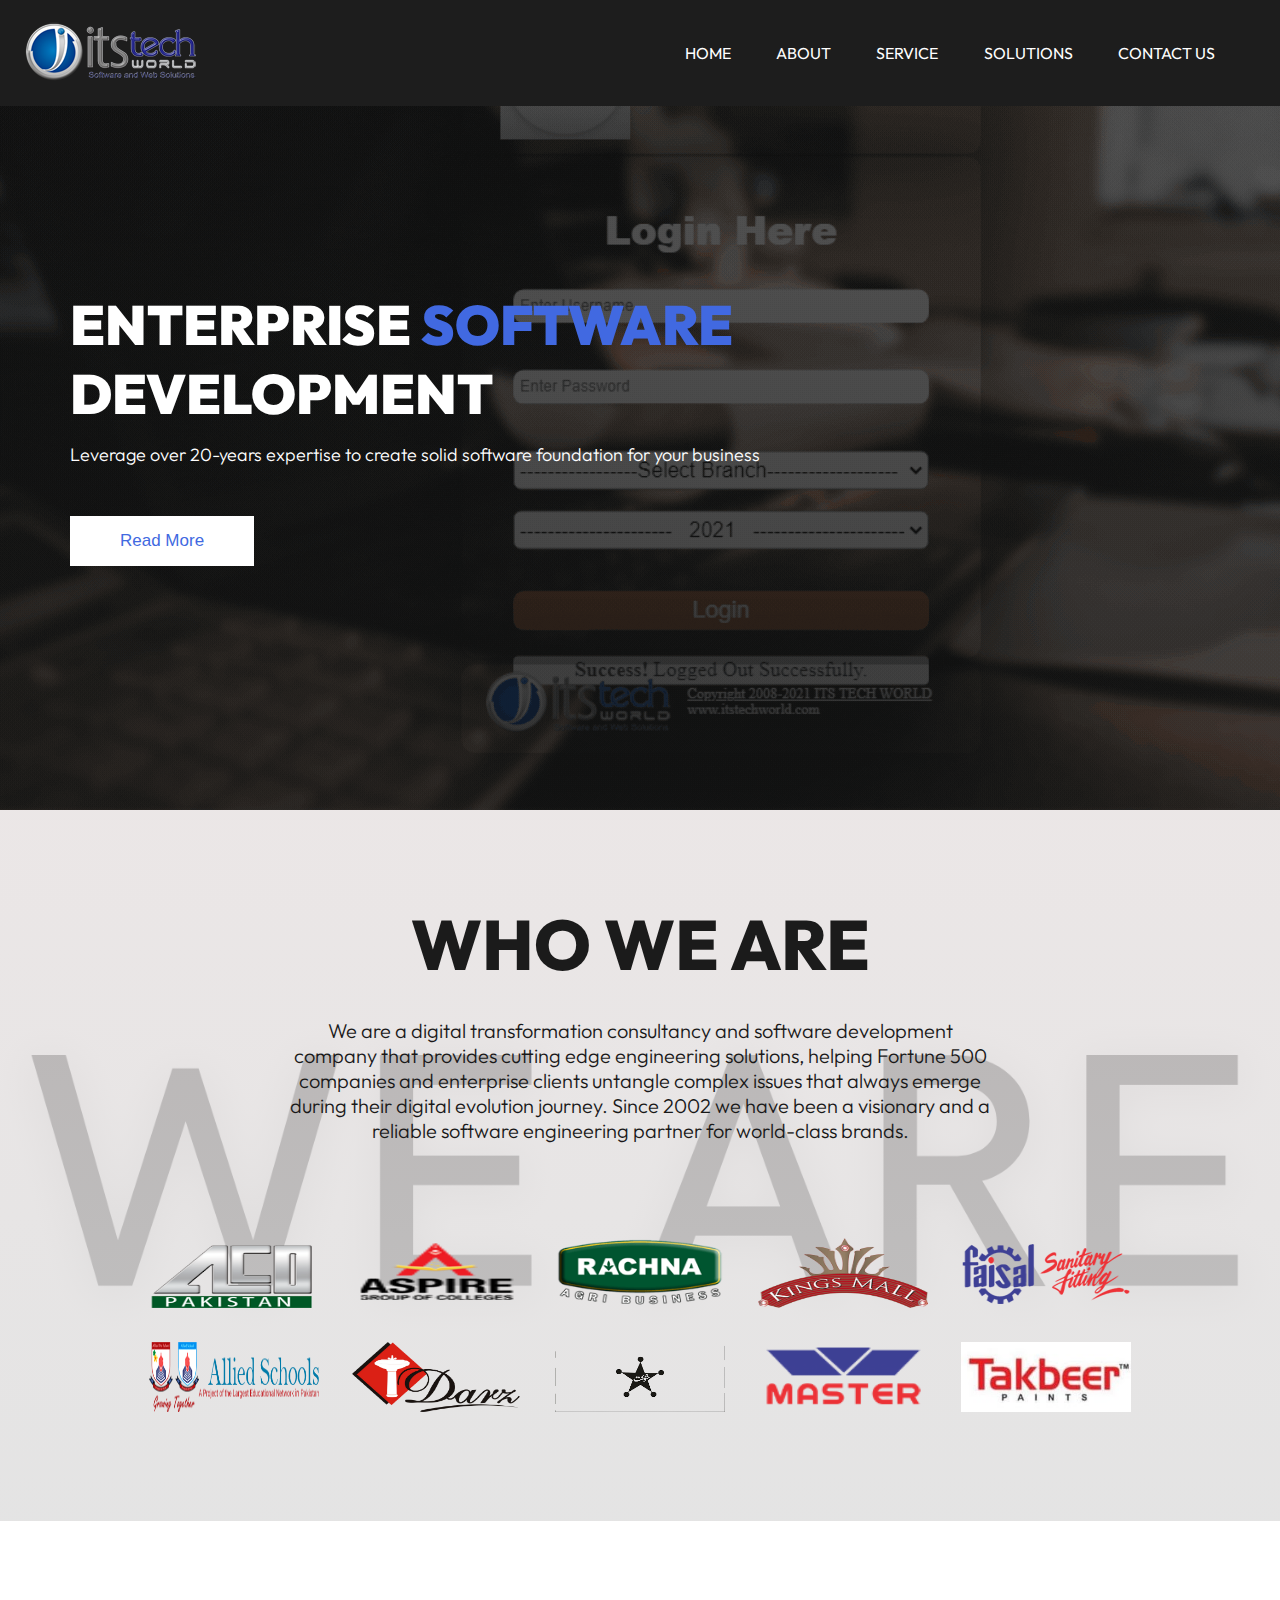
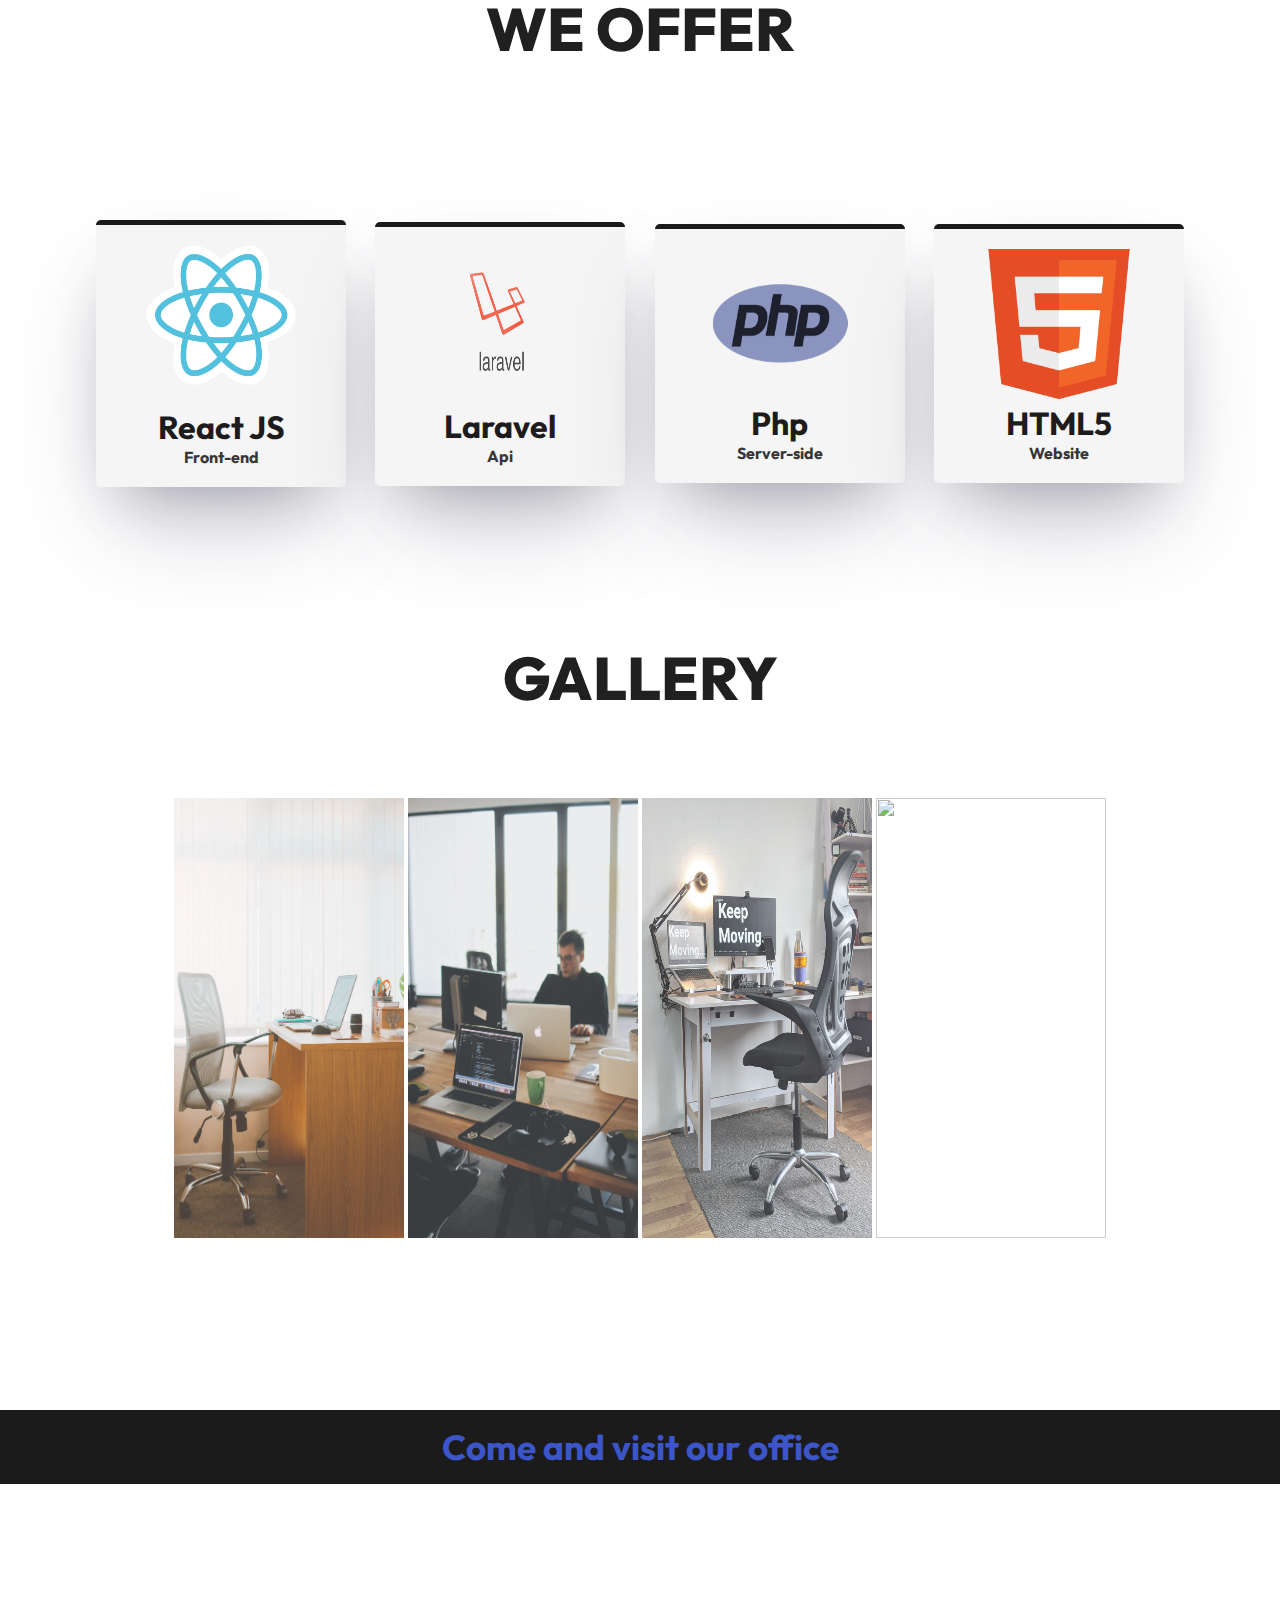
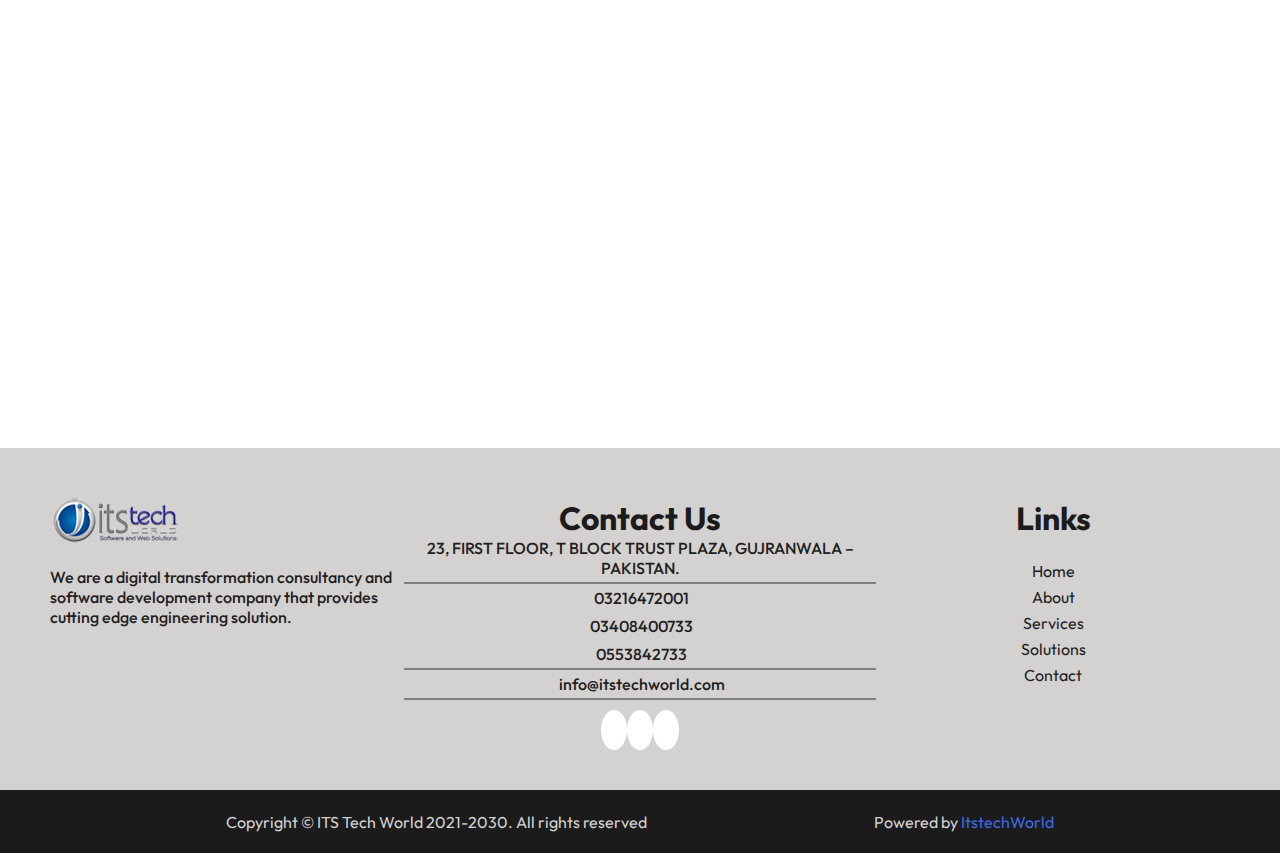
==== index.html @ 3861e6a6 "first commit" ====
<!DOCTYPE html>
<html lang="en">
  <head>
    <meta charset="UTF-8" />
    <meta http-equiv="X-UA-Compatible" content="IE=edge" />
    <meta name="viewport" content="width=device-width, initial-scale=1.0" />
    <link rel="stylesheet" href="./styles.css" />
    <link rel="icon" type="image/x-icon" href="./img/itslogo-min (1).png">
    <link
    rel="stylesheet"
    href="https://cdnjs.cloudflare.com/ajax/libs/animate.css/4.1.1/animate.min.css"
  />
    <link
      href="https://fonts.googleapis.com/css2?family=Outfit:wght@100;200;300;400;500;600;700;800;900&display=swap"
      rel="stylesheet"
    />
    <link
      rel="stylesheet"
      href="https://pro.fontawesome.com/releases/v5.10.0/css/all.css"
      integrity="sha384-AYmEC3Yw5cVb3ZcuHtOA93w35dYTsvhLPVnYs9eStHfGJvOvKxVfELGroGkvsg+p"
      crossorigin="anonymous"
    />
    <title>Itstechworld - Software and Web Solutions</title>
  </head>
  <body>
    <!-- <div id="preloader"></div> -->
    <audio autoplay>
      <source src="./img/voicebooking-speech.wav" type="audio/wav" />
    </audio>
    <header class="herosection" id="home">
      <nav class="navbar">
        <a href="./index.html"
          ><img src="./img/1itslogo6small-final.png" alt="itstechworld"
        /></a>
        <div id="myNav" class="overlay">
          <a href="javascript:void(0)" class="closebtn" onclick="closeNav()"
            >&times;</a
          >
          <div class="overlay-content">
            <a href="./index.html">Home</a>
            <a href="./Services/service.htm">Services</a>
            <a href="./Solutions/solutions.htm">Solutions</a>
            <a href="./Aboutus/index.htm">About</a>
            <a href="./Contactus/contactindex.html">Contact</a>
          </div>
        </div>
        <ul class="navlinks">
          <li><a href="./index.html">Home</a></li>
          <li><a href="./Aboutus/index.htm">About</a></li>
          <li><a href="./Services/service.htm">Service</a></li>
          <li><a href="./Solutions/solutions.htm">Solutions</a></li>
          <li><a href="./Contactus/contactindex.html">Contact us</a></li>
          <h1 class="hammenu" onclick="openNav()">
            <i class="far fa-bars"></i>
          </h1>
        </ul>
      </nav>
      <div class="mainheading">
        <h1 class="tophead">
          Enterprise <span> software </span> <br />
          development
        </h1>
        <p class="subhead">
          Leverage over 20-years expertise to create solid software foundation
          for your business
        </p>
        <button class="buttonhead"><a class="buttonheadlink" href="./Aboutus/index.htm">Read More</a></button>
        <div class="border"></div>
      </div>
    </header>
    <section class="whatwedo" id="about">
      <h1 class="wedohead">Who We Are</h1>
      <div class="whopara">
        <p class="para">
          We are a digital transformation consultancy and software development
          company that provides cutting edge engineering solutions, helping
          Fortune 500 companies and enterprise clients untangle complex issues
          that always emerge during their digital evolution journey. Since 2002
          we have been a visionary and a reliable software engineering partner
          for world-class brands.
        </p>
      </div>
      <div class="companylogos">
        <img src="./img/logo4web-2.png" class="logo" />
        <img src="./img/Acwc logo.jpg" class="logo" />
        <img src="./img/1rachna-mono-1-min.png" class="logo" />
        <img src="./img/1Logo-Kings-Mall_t-min.png" class="logo" />
        <img src="./img/official-logoo-min.png" class="logo" />
        <img src="./img/logo_allied-1-min.png" class="logo" />
        <img src="./img/111DarzLogo-min.png" class="logo" />
        <img src="./img/shaukat-removebg-preview-min.png" class="logo" />
        <img src="./img/logo-master-min.png" class="logo"  />
        <img src="./img/download1.jpg" class="logo"  />
      </div>
    </section>
    <section class="whatweoffer">
      <h1 class="offerhead">we offer</h1>
      <div class="technologies">
        <div class="react">
          <img src="./img/react-logo-min.png" alt="reactlogo" class="react-logo" />
          <h1 style="color: rgb(29, 27, 27); padding-top: 18px">React JS</h1>
          <h4 style="color: rgb(54, 54, 54)">Front-end</h4>
        </div>
        <div class="react">
          <img
            src="./img/laravel-logo-min.png"
            alt="reactlogo"
            class="python-logo"
          />
          <h1 style="color: rgb(29, 27, 27)">Laravel</h1>
          <h4 style="color: rgb(54, 54, 54)">Api</h4>
        </div>
        <div class="react">
          <img
            src="./img/php-logo-20745-min.png"
            alt="reactlogo"
            class="php-logo"
          />
          <h1 style="color: rgb(29, 27, 27)">Php</h1>
          <h4 style="color: rgb(54, 54, 54)">Server-side</h4>
        </div>
        <div class="react">
          <img
            src="./img/html5-logo-31813-min.png"
            alt="reactlogo"
            class="mysql-logo"
          />
          <h1 style="color: rgb(29, 27, 27)">HTML5</h1>
          <h4 style="color: rgb(54, 54, 54)">Website</h4>
        </div>
      </div>
      <h1 class="offerhead">Gallery</h1>
      <div class="officeimg">
        <img src="./img/pexels-lisa-1957477.jpg" class="officegallery" />
        <img src="./img/pexels-djordje-petrovic-2102416.jpg" class="officegallery" />
        <img src="./img/pexels-oladimeji-ajegbile-4930018.jpg" class="officegallery" />
        <img src="./img/pexels-theo-3414792.jpg" class="officegallery" />
      </div>
    </section>
    <h1
      class="maphead"
    >
      Come and visit our office
    </h1>
    <iframe
      src="https://www.google.com/maps/embed?pb=!1m18!1m12!1m3!1d3377.1326678952987!2d74.18239131536367!3d32.17369702180828!2m3!1f0!2f0!3f0!3m2!1i1024!2i768!4f13.1!3m3!1m2!1s0x391f298fb0850659%3A0xa8f58b71cd205618!2sITS%20Tech%20World!5e0!3m2!1sen!2s!4v1638277070613!5m2!1sen!2s"
      width="100%"
      height="450"
      style="border: 0; margin-bottom: 70px"
      allowfullscreen=""
      loading="lazy"
    ></iframe>
    <div class="footer">
      <div class="leftside">
        <img src="./img/itslogo-min.png" />
        <p class="aboutpara">
          We are a digital transformation consultancy and software development
          company that provides cutting edge engineering solution.
          
        </p>
      </div>
      <div class="center">
        <h1 class="centerhead">Contact Us</h1>
        <p class="centerpara">
          <i class="fal fa-map-marker-alt fa-2x" style="color: royalblue"></i
          >23, FIRST FLOOR, T BLOCK TRUST PLAZA, GUJRANWALA – PAKISTAN.
        </p>
        <a href="tel:+923216472001" class="phone1"
          ><i
            class="far fa-phone-alt"
            style="
              color: royalblue;
              padding-top: 4px;
              padding-bottom: 4px;
              padding-right: 3px;
            "
          ></i
          >03216472001</a
        >
        <a href="tel:+923408400733" class="phone1"
        ><i
          class="far fa-phone-alt"
          style="
            color: royalblue;
            padding-top: 4px;
            padding-bottom: 4px;
            padding-right: 3px;
          "
        ></i
        >03408400733</a
      >
      <a href="tel:+92553842733" class="phone"
      ><i
        class="far fa-phone-alt"
        style="
          color: royalblue;
          padding-top: 4px;
          padding-bottom: 4px;
          padding-right: 3px;
        "
      ></i
      >0553842733</a
    >
        <a href="mailto:info@itstechworld.com" class="email"
          ><i
            class="fal fa-envelope-open-text"
            style="
              color: royalblue;
              padding-top: 4px;
              padding-bottom: 4px;
              padding-right: 3px;
            "
          ></i
          >info@itstechworld.com</a
        >
        <div class="sociallinks">
          <a class="acclinks" target="_blank" href="https://pk.linkedin.com/"
            ><i class="fab fa-linkedin-in" style="color: rgb(22, 22, 22)"></i
          ></a>
          <a
            class="acclinks"
            target="_blank"
            href="https://www.facebook.com/itstechworldpk/"
            ><i class="fab fa-facebook-f" style="color: rgb(22, 22, 22)"></i
          ></a>
          <a class="acclinks" target="_blank" href="https://instagram.com/"
            ><i class="fab fa-instagram" style="color: rgb(22, 22, 22)"></i
          ></a>
        </div>
      </div>
      <div class="right">
        <h1 class="righthead">Links</h1>
        <ul class="linkslist">
          <li class="pagelinks"><a class="pagelinks" href="./index.html">Home</a></li>
          <li class="pagelinks"><a class="pagelinks" href="./Aboutus/index.htm">About</a></li>
          <li class="pagelinks"><a class="pagelinks" href="./Services/service.htm">Services</a></li>
          <li class="pagelinks"><a class="pagelinks" href="./Solutions/solutions.htm">Solutions</a></li>
          <li class="pagelinks"><a class="pagelinks" href="./Contactus/contactindex.html">Contact</a></li>
        </ul>
      </div>
    </div>
    <div class="copyrightsection">
      <p>Copyright &#169; ITS Tech World 2021-2030. All rights reserved</p>
      <p>
        Powered by
        <a href="https://itstechworld.com/" target="_blank" class="itslink"
          >ItstechWorld</a
        >
      </p>
    </div>
    <script type="text/javascript">
      window.addEventListener("scroll", function () {
        var navbar = document.querySelector("nav");
        navbar.classList.toggle("sticky", window.scrollY > 0);
      });
      function openNav() {
        document.getElementById("myNav").style.width = "100%";
      }

      function closeNav() {
        document.getElementById("myNav").style.width = "0%";
      }
      // var loader = document.getElementById("preloader");
      // window.addEventListener("load", function () {
      //   loader.style.display = "none";
      // });
    </script>
  </body>
</html>
---- styles.css ----
*{
    margin: 0;
    padding: 0;
    box-sizing: border-box;
}
html{
    scroll-behavior: smooth;
}
body{
    height: 100%;
    font-family: 'Outfit', sans-serif;
}
.herosection{
    background: linear-gradient(rgba(14, 14, 14, 0.7),rgba(17, 17, 17, 0.8)),  url(./img/backwebsite.gif);
    height: 90vh;
    background-repeat: no-repeat;
}
.navbar{
    width: 100%;
    padding: 20px;
    background: transparent;
    display: flex;
    justify-content: space-between;
    align-items: center;
    position: fixed;
    z-index: 1000;
    transition: 0.6s;
}
.navbar:hover{
    /* background-color: white; */
    background-color: rgb(29, 29, 29);
}
nav.sticky{
    /* background-color: rgb(29, 29, 29); */
    background-color: rgba(19, 19, 19, 0.9);
    box-shadow: 10px 10px 20px rgba(66, 66, 66, 0.7);
    z-index: 1000;
    padding: 11px;
}
.hammenu{
    border-radius: 50%;
    padding: 13px 18px;
    background-color: royalblue;
    display: none;
}
.navlinks{
    list-style-type: none;
    display: flex;
    align-items: center;
    width: 50%;
    justify-content: space-evenly;
}
.navlinks a{
    color: white;
    font-size: 16px;
    text-decoration: none;
    text-transform: uppercase;
    padding-bottom: 20px;
}
.navlinks a:hover{
    border-bottom: 3px solid white;
    opacity: 0.7;
}
.tophead{
    font-size: 55px;
    text-transform: uppercase;
    font-weight: 900;
}
.subhead{
    font-size: 18px;
    font-weight: 300;
    padding-top: 15px;
}
.mainheading{
    text-align: left;
    padding-top: 290px;
    padding-left: 70px;
    color: white;
}
.mainheading span{
    color: royalblue;
}
.buttonhead{
    padding: 15px 50px;
    margin-top: 50px;
    font-size: 17px;
    background-color: white;
    border: none; 
    text-decoration: none;
    color: royalblue;
    transition: 0.3s;
    outline: none;
}
.buttonheadlink{
    text-decoration: none;
    color: royalblue;
}
.buttonheadlink:hover{
    color: white;
}
.buttonhead:hover{
    background-color: royalblue;
    color: white;
    border-left: 4px solid white;
    transition: 0.3s;
}
/* .border{
    width: 0px;
    text-align: center;
    justify-content: center;
    align-items: center;
    margin-top: 150px;
    animation: imgborder 20s infinite linear;
}
@keyframes imgborder {
    0%{
        width: 100px;
        border: 4px solid rgb(60, 86, 201);
    }
    20%{
        width: 200px;
        border: 4px solid rgb(0, 0, 0);
    }
    40%{
        width: 300px;
        border: 4px solid rgb(60, 86, 201);
    }
    60%{
        width: 400px;
        border: 4px solid rgb(0, 0, 0);
    }
    80%{
        width: 500px;
        border: 4px solid rgb(60, 86, 201);
    }
    100%{
        width: 600px;
        border: 4px solid rgb(0, 0, 0);
    }
} */
.whatwedo{
    /* background:rgb(228, 227, 227); */
    background:linear-gradient(rgba(238, 232, 232, 0.7),rgba(228,228,228,0.8)), url(./img/WE\ ARE.png);
    background-color: #E2E2E1;
    background-size: cover;
    padding: 90px 70px;
    height: 100%;
}
.wedohead{
    text-align: center;
    font-size: 70px;
    font-weight: 800;
    /* color: rgb(32, 32, 32); */
    color: #1b1b1b;
    text-transform: uppercase;
}
.whopara{
    text-align: center;
    justify-content: center;
    display: flex;
    /* color: rgb(54, 54, 54); */
    color: #191919;
    font-weight: 300;
}
.para{
    padding-top: 30px;
    width: 700px;
    font-size: 20px;
    text-align: center;
    font-weight: 300;
}
.companylogos{
    text-align: center;
    margin-top: 80px;
}
.logo{
    height: 100px;
    width: 200px;
    padding: 15px;
}
.whatweoffer{
    height: 100%;
    background:linear-gradient(rgba(255, 255, 255, 0.603),rgba(231, 230, 230, 0.89)), url(./img/wert-min.jpg);
    background-size: cover;
    background-attachment: fixed;
    padding: 70px 70px;
}
.offerhead{
    text-align: center;
    font-size: 60px;
    font-weight: 800;
    color: rgb(32, 32, 32);
    text-transform: uppercase;
}
.offersubhead{
    text-align: center;
    padding-top: 50px;
    padding-bottom: 10px;
    padding-left: 40px;
    padding-right: 40px;
    border-bottom: 2px solid royalblue;
}
.technologies{
    display: flex;
    width: 100%;
    margin-top: 150px;
    margin-bottom: 150px;
    justify-content: space-evenly;
    align-items: center;
    text-align: center;
}
.react{
    width: 250px;
    text-align: center;
    padding: 20px;
    background-color: whitesmoke;
    /* box-shadow: 8px 8px 16px rgba(83, 83, 83, 0.7); */
    box-shadow: rgba(255, 255, 255, 0.1) 0px 1px 1px 0px inset, rgba(50, 50, 93, 0.25) 0px 50px 100px -20px, rgba(0, 0, 0, 0.3) 0px 30px 60px -30px;
    margin: 3px;
    border-top: 5px solid rgb(27, 27, 27);
    border-radius: 5px;
    transition: 0.7s;
}
.react:hover{
    background-color: rgb(207, 204, 204);
    transition: 0.5s;
    box-shadow: none;
}
.react-logo{
    height: 140px;
    width: 150px;
}
.python-logo{
    width: 125px;
    height: 155px;
}
.php-logo{
    height: 150px;
    width: 180px;
}
.mysql-logo{
    height: 150px;
    width: 160px;
}
.overlay {
    height: 100%;
    width: 0;
    position: fixed;
    z-index: 1;
    top: 0;
    left: 0;
    background-color: rgb(0,0,0);
    background-color: white;
    overflow-x: hidden;
    transition: 0.5s;
  }
  
  .overlay-content {
    position: relative;
    top: 25%;
    width: 100%;
    text-align: center;
    margin-top: 30px;
  }
  
  .overlay a {
    padding: 8px;
    text-decoration: none;
    font-size: 36px;
    color: #818181;
    display: block;
    transition: 0.3s;
  }
  
  .overlay a:hover, .overlay a:focus {
    color: royalblue;
  }
  
  .overlay .closebtn {
    position: absolute;
    top: 20px;
    right: 45px;
    font-size: 60px;
  }
  .gallerysec{
      height: 100vh;
      justify-content: center;
      background-color: rgb(226, 224, 224);
  }
  .officeimg{
      width: 100%;
      display: flex;
      margin-top: 80px;
      align-items: center;
      justify-content: center;
      text-align: center;
      margin-bottom: 60px;
  }
  .officegallery{
      width: 230px;
      height: 440px;
      margin: 2px;
      opacity: 0.8;
    }
    .officegallery:hover{
        opacity: 1;
    }
    .maphead
    {
        text-align: center;
        font-size: 35px;
        color: rgb(60, 86, 201);
        margin-top: 40px;
        margin-bottom: 40px;
        padding: 15px;
        background-color: rgb(27, 27, 27);
    }
    .footer{
        width: 100%;
        display: flex;
        padding: 50px;
        height: 100%;
        background-color: rgb(212, 209, 209);
    }
    .leftside{
        width: 30%;
        text-align: left;
        align-items: center;
    }
    .aboutpara{
        color: rgb(32, 32, 32);
        padding-top: 20px;
        font-weight: 500;
    }
    .center{
        width: 40%;
        text-align: center;
        display: flex;
        flex-direction: column;
    }
    .centerhead{
        color: rgb(27, 27, 27);
    }
    .centerpara{
        color: rgb(32, 32, 32);
        text-transform: capitalize;
        padding-bottom: 4px;
        border-bottom: 2px solid gray;
        font-weight: 500;
    }
    .phone{
        text-decoration: none;
        font-weight: 500;
        color: rgb(32, 32, 32);
        /* font-size: 20px; */
        padding-top: 4px;
        padding-bottom: 4px;
        border-bottom: 2px solid gray;
        transition: 0.7s;
    }
    .phone1{
        text-decoration: none;
        font-weight: 500;
        color: rgb(32, 32, 32);
        /* font-size: 20px; */
        padding-top: 4px;
        padding-bottom: 4px;
    }
    .phone1:hover{
        text-decoration: underline;
        color: royalblue;
        transition: 0.3s;
    }
    .phone:hover{
        text-decoration: underline;
        color: royalblue;
        transition: 0.3s;
    }
    .email{
        text-decoration: none;
        color: rgb(32, 32, 32);
        padding-top: 4px;
        font-weight: 500;
        padding-bottom: 4px;
        border-bottom: 2px solid gray;
        transition: 0.7s;
    }
    .email:hover{
        text-decoration: underline;
        color: royalblue;
        transition: 0.3s;
    }
    .sociallinks{
        justify-content: space-evenly;
        margin-top: 20px;
    }
    .acclinks{
        padding: 10px 13px;
        border-radius: 50%;
        background-color: white;
        transition: 1.2s;
    }
    .acclinks:hover{
        background-color: royalblue;
        border-radius: 5px;
        transition: 0.7s;
    }
    .right{
        width: 30%;
        text-align: center;
    }
    .righthead{
        color: rgb(27, 27, 27);
    }
    .linkslist{
        list-style-type: none;
        align-items: center;
        margin-top: 20px;
    }
    .pagelinks{
        padding: 3px;
        text-decoration: none;
        color: rgb(30, 30, 30);
    }
    .pagelinks:hover{
        text-decoration: underline;
    }
    .copyrightsection{
        height: 7vh;
        width: 100%;
        background-color: rgb(27, 27, 27);
        align-items: center;
        color: rgb(212, 209, 209);
        justify-content: space-evenly;
        display: flex;
    } 
    .itslink{
        color: royalblue;
        text-decoration: none;
    }
    .itslink:hover{
        text-decoration: underline;
    }
  @media screen and (max-height: 450px) {
    .overlay a {font-size: 20px}
    .overlay .closebtn {
    font-size: 40px;
    top: 15px;
    right: 35px;
    }
  }
@media screen and (max-width: 550px) and (min-width: 250px) {
    .border{
        margin-top: 90px;
        animation: imgborderres 20s linear infinite;
    }
    @keyframes imgborderres {
        0%{
            width: 20px;
        }
        20%{
            width: 20px;
        }
        40%{
            width: 60px;
        }
        60%{
            width: 80px;
        }
        80%{
            width: 100px;
        }
        100%{
            width: 120px;
        }
    }
    .technologies{
        flex-direction: column;
        justify-content: center;
        text-align: center;
        align-items: center;
        display: flex;
    }
    .react{
        width: 300px;
    }
    .mainheading{
        padding-left: 20px;
        padding-top: 250px;
    }
    .whatwedo{
        padding: 0;
    }
    .tophead{
        font-size: 38px;
        font-weight: 900;
    }
    .subhead{
        font-size: 15px;
    }
    .whatweoffer{
        padding: 70px 40px;
    }
    .officeimg{
        flex-direction: column;
    }
    .officegallery{
        width: 100%;
    }
    .hammenu{
        display: block;
    }
    .navlinks a{
        display: none;
    }
    .footer{
        flex-direction: column;
    }
    .leftside{
        width: 100%;
        text-align: center;
        margin-bottom: 25px;
    }
    .center{
        width: 100%;
        margin-bottom: 25px;
    }
    .right{
        width: 100%;
        margin-bottom: 25px;
    }
    .copyrightsection{
        flex-direction: column;
    }
    .herosection{
        background:linear-gradient(rgba(11, 11, 11, 0.7),rgba(15, 14, 14, 0.9)), url(./img/back-responsive-min.jpg);
        background-size: cover;
    }
}
@media screen and (max-width: 1100px) and (min-width: 650px) {
    .hammenu{
        display: block;
    }
    .navlinks a{
        display: none;
    }
    .footer{
        flex-direction: column;
    }
    .leftside{
        width: 100%;
        text-align: center;
        margin-bottom: 25px;
    }
    .center{
        width: 100%;
        margin-bottom: 25px;
    }
    .right{
        width: 100%;
        margin-bottom: 25px;
    }
    .technologies{
        justify-content: center;
        display: flex;
        flex-direction: column;
        text-align: center;
        align-items: center;
    }
    .officeimg{
        display: block;
    }
    .react{
        width: 250px;
        display: block;
    } 
} 
#preloader{
    background: white url(./img/loader_seq.gif) no-repeat center center;
    z-index: 100;
    height: 100vh;
    width: 100%;
    position: fixed;
}
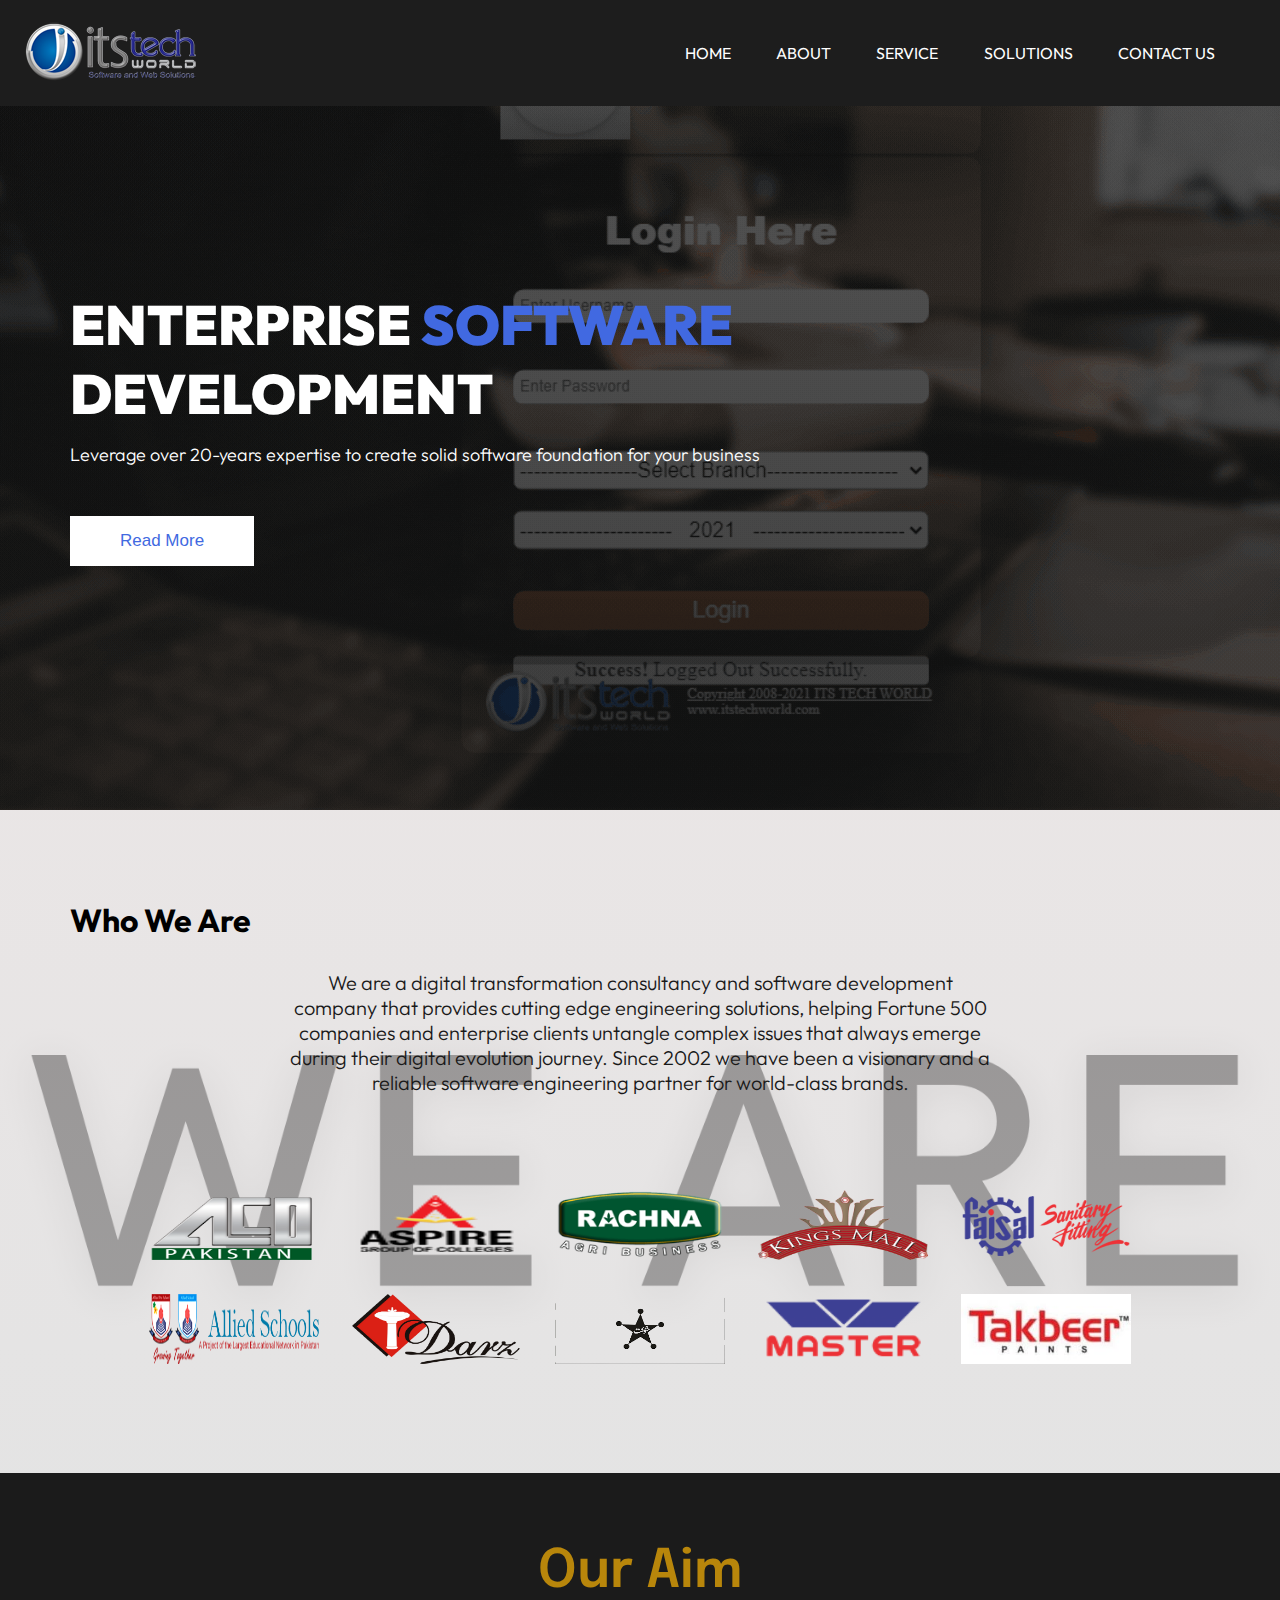
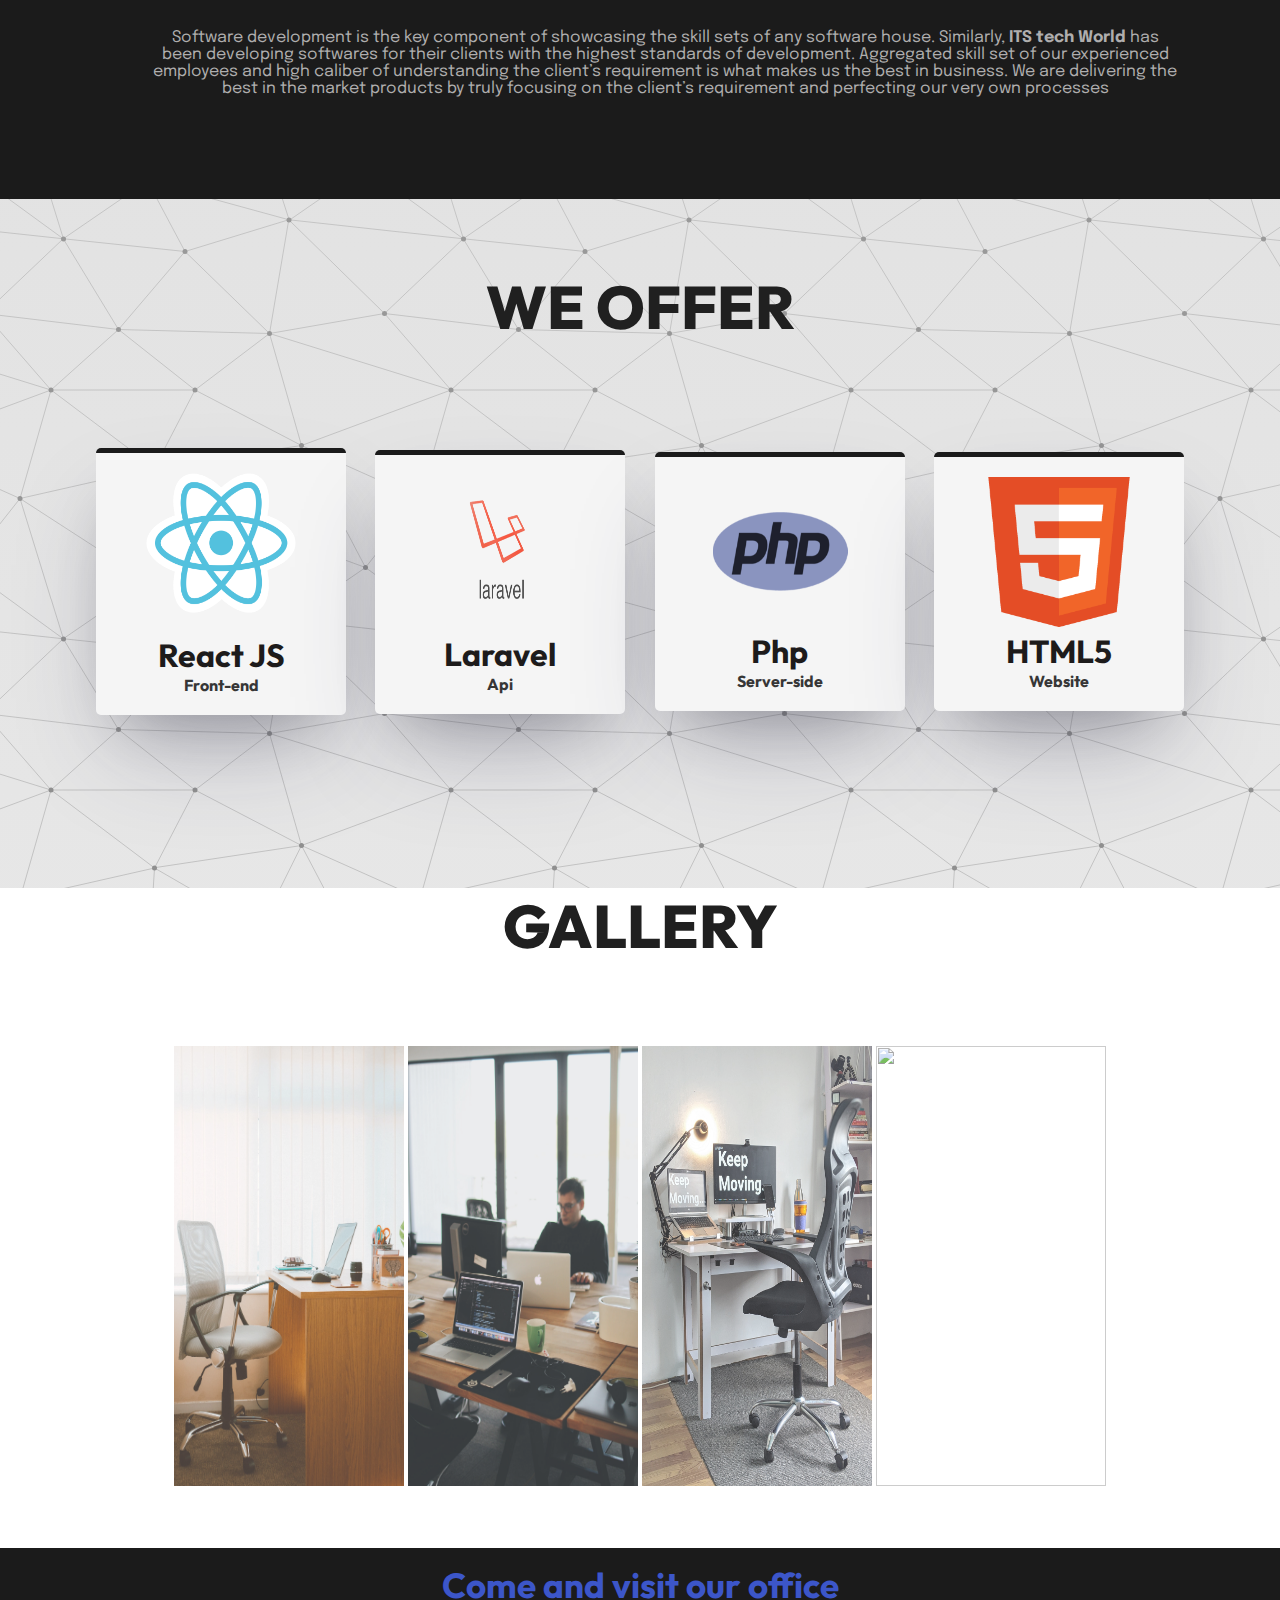
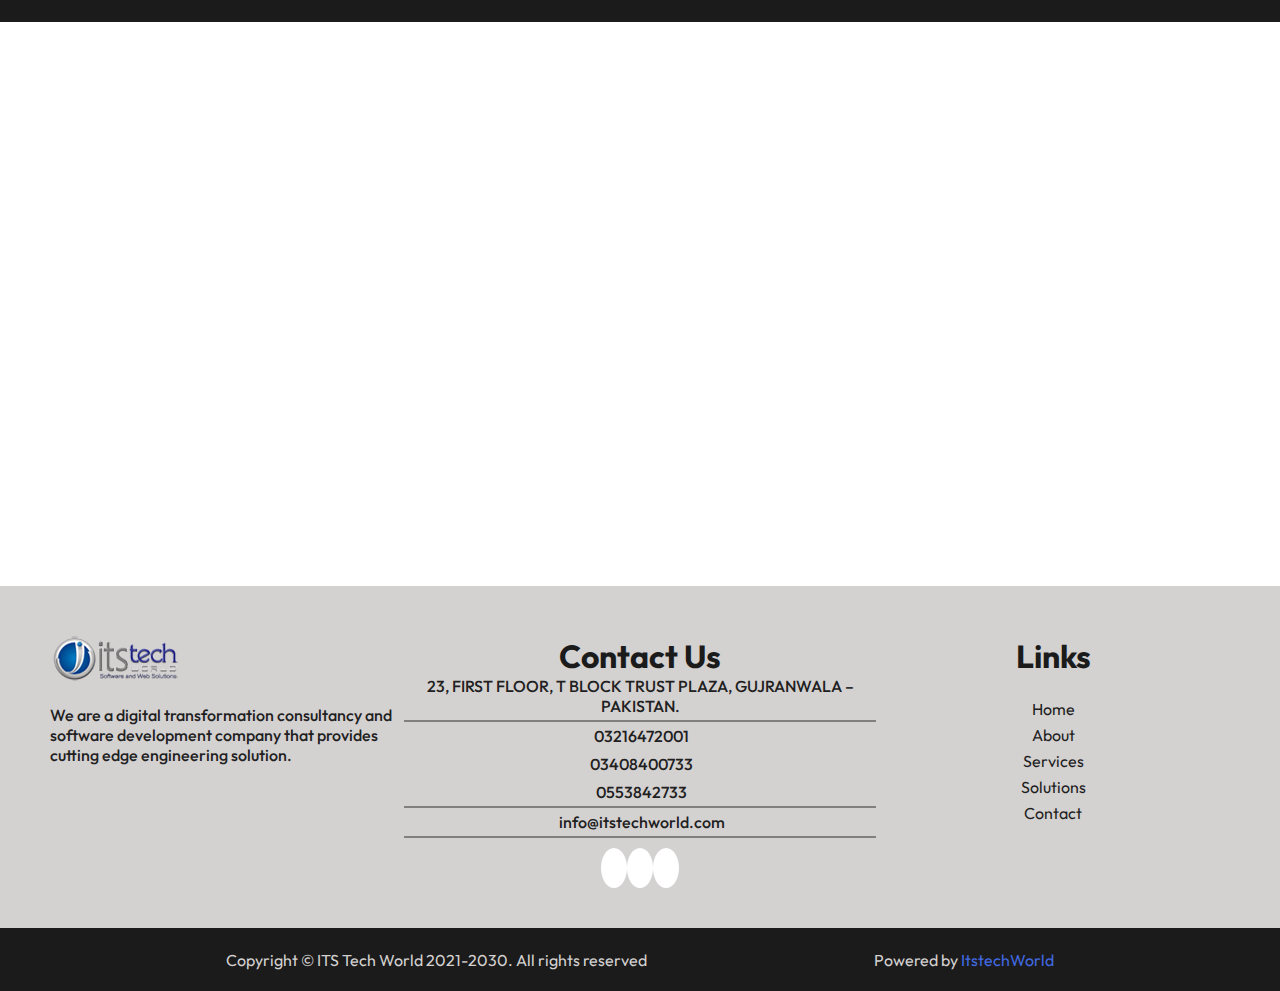
==== commit 5b2b86ca: "dfffffdfdf" ====
--- a/index.html
+++ b/index.html
@@ -14,6 +14,8 @@
       href="https://fonts.googleapis.com/css2?family=Outfit:wght@100;200;300;400;500;600;700;800;900&display=swap"
       rel="stylesheet"
     />
+    <link href="https://fonts.googleapis.com/css2?family=Epilogue:ital,wght@0,200;0,300;0,400;0,500;0,600;0,700;1,200;1,300;1,400;1,500;1,600;1,700&display=swap" rel="stylesheet">
+
     <link
       rel="stylesheet"
       href="https://pro.fontawesome.com/releases/v5.10.0/css/all.css"
@@ -93,7 +95,18 @@
         <img src="./img/download1.jpg" class="logo"  />
       </div>
     </section>
-    <section class="whatweoffer">
+    <section class="ouraimsection">
+      <h1 class="aimheading">Our Aim</h1>
+      <div style="display: flex;">
+      <h1 style="margin: 25px;"><i class="fas fa-quote-left fa-3x" style="color: rgb(65, 64, 64);"></i></h1>
+      <p class="aimpara">Software development is the key component of showcasing the skill sets of any software house. 
+        Similarly, <strong>ITS tech World</strong> has been developing softwares for their clients with the highest standards 
+        of development. Aggregated skill set of our experienced employees and high caliber of understanding the 
+        client’s requirement is what makes us the best in business. We are delivering the best in the market products by truly 
+        focusing on the client’s requirement and perfecting our very own processes</p>
+       </div>
+       </section>
+    <section class="whatweoffer" >
       <h1 class="offerhead">we offer</h1>
       <div class="technologies">
         <div class="react">
@@ -129,6 +142,7 @@
           <h4 style="color: rgb(54, 54, 54)">Website</h4>
         </div>
       </div>
+    </section>
       <h1 class="offerhead">Gallery</h1>
       <div class="officeimg">
         <img src="./img/pexels-lisa-1957477.jpg" class="officegallery" />
@@ -136,7 +150,6 @@
         <img src="./img/pexels-oladimeji-ajegbile-4930018.jpg" class="officegallery" />
         <img src="./img/pexels-theo-3414792.jpg" class="officegallery" />
       </div>
-    </section>
     <h1
       class="maphead"
     >
@@ -248,6 +261,8 @@
         >
       </p>
     </div>
+    <script src="./particles.js" type="text/javascript"></script>
+    <script src="./app.js" type="text/javascript"></script>
     <script type="text/javascript">
       window.addEventListener("scroll", function () {
         var navbar = document.querySelector("nav");
--- a/styles.css
+++ b/styles.css
@@ -140,12 +140,11 @@
 } */
 .whatwedo{
     /* background:rgb(228, 227, 227); */
-    background:linear-gradient(rgba(238, 232, 232, 0.7),rgba(228,228,228,0.8)), url(./img/WE\ ARE.png);
-    background-color: #E2E2E1;
+    background:linear-gradient(rgba(238, 232, 232, 0.52   ),rgba(228,228,228,0.6)), url(./img/WE\ ARE.png);
     background-size: cover;
     padding: 90px 70px;
     height: 100%;
-}
+}js 
 .wedohead{
     text-align: center;
     font-size: 70px;
@@ -178,11 +177,30 @@
     width: 200px;
     padding: 15px;
 }
+.ouraimsection{
+    font-family: 'Epilogue', sans-serif;
+    padding: 72px 70px;
+    text-align: center;
+    background-size: cover;
+    background-position: center;
+    background-color: rgb(27, 27, 27);
+    /* background:linear-gradient(rgba(20, 20, 20, 0.6),rgba(14, 14, 14, 0.6)), url(./img/pexels-anthony-shkraba-7144199.jpg); */
+}
+.aimheading{
+    font-size: 53px;
+    color: darkgoldenrod;
+    font-weight: 600;
+}
+.aimpara{
+    font-size: 16px;
+    color: rgb(175, 174, 174);
+    margin: 30px;
+}
 .whatweoffer{
     height: 100%;
-    background:linear-gradient(rgba(255, 255, 255, 0.603),rgba(231, 230, 230, 0.89)), url(./img/wert-min.jpg);
-    background-size: cover;
-    background-attachment: fixed;
+    background:linear-gradient(rgba(211, 211, 211, 0.644),rgba(212, 212, 212, 0.568)), url(./img/endless-constellation.svg);
+    /* background-size: cover;
+    background-attachment: fixed; */
     padding: 70px 70px;
 }
 .offerhead{
@@ -203,8 +221,8 @@
 .technologies{
     display: flex;
     width: 100%;
-    margin-top: 150px;
-    margin-bottom: 150px;
+    margin-top: 100px;
+    margin-bottom: 100px;
     justify-content: space-evenly;
     align-items: center;
     text-align: center;
@@ -225,6 +243,7 @@
     background-color: rgb(207, 204, 204);
     transition: 0.5s;
     box-shadow: none;
+    transform: translateY(15px);
 }
 .react-logo{
     height: 140px;
@@ -304,6 +323,7 @@
     }
     .officegallery:hover{
         opacity: 1;
+        color: black;
     }
     .maphead
     {
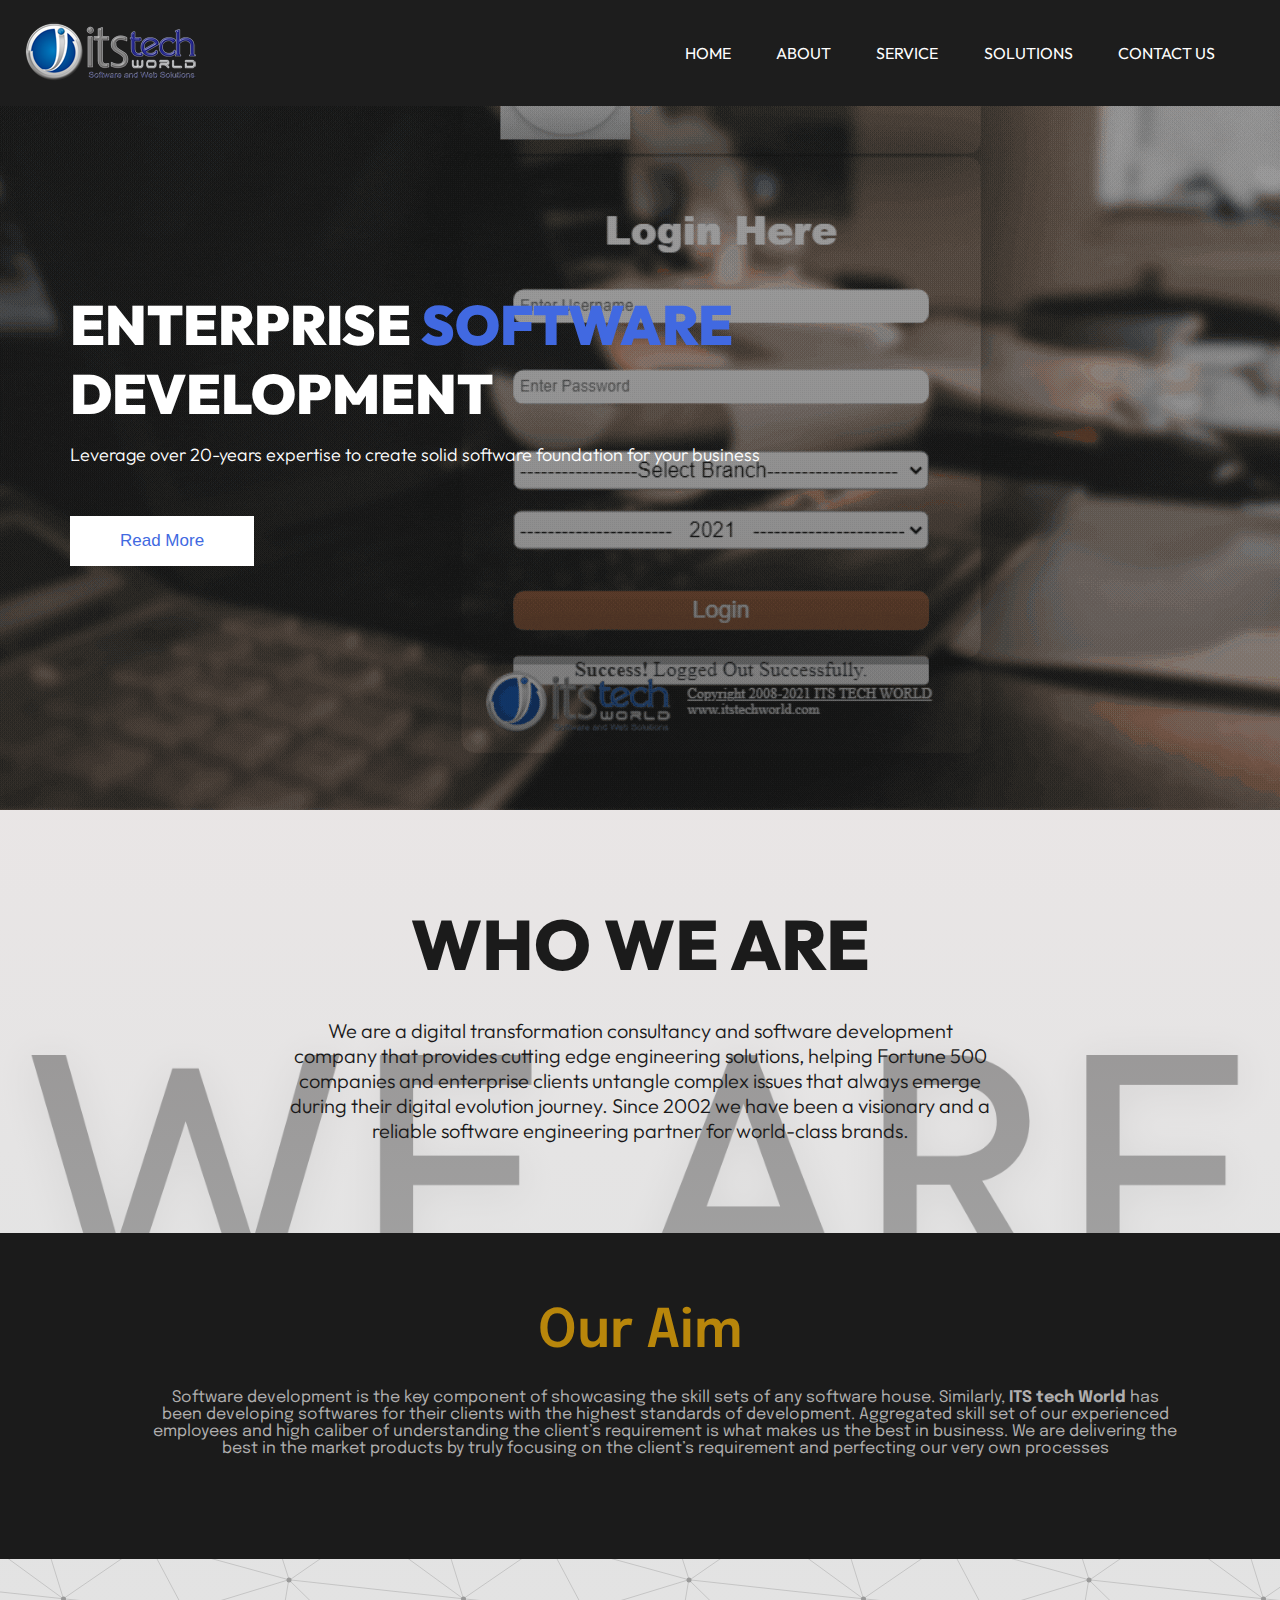
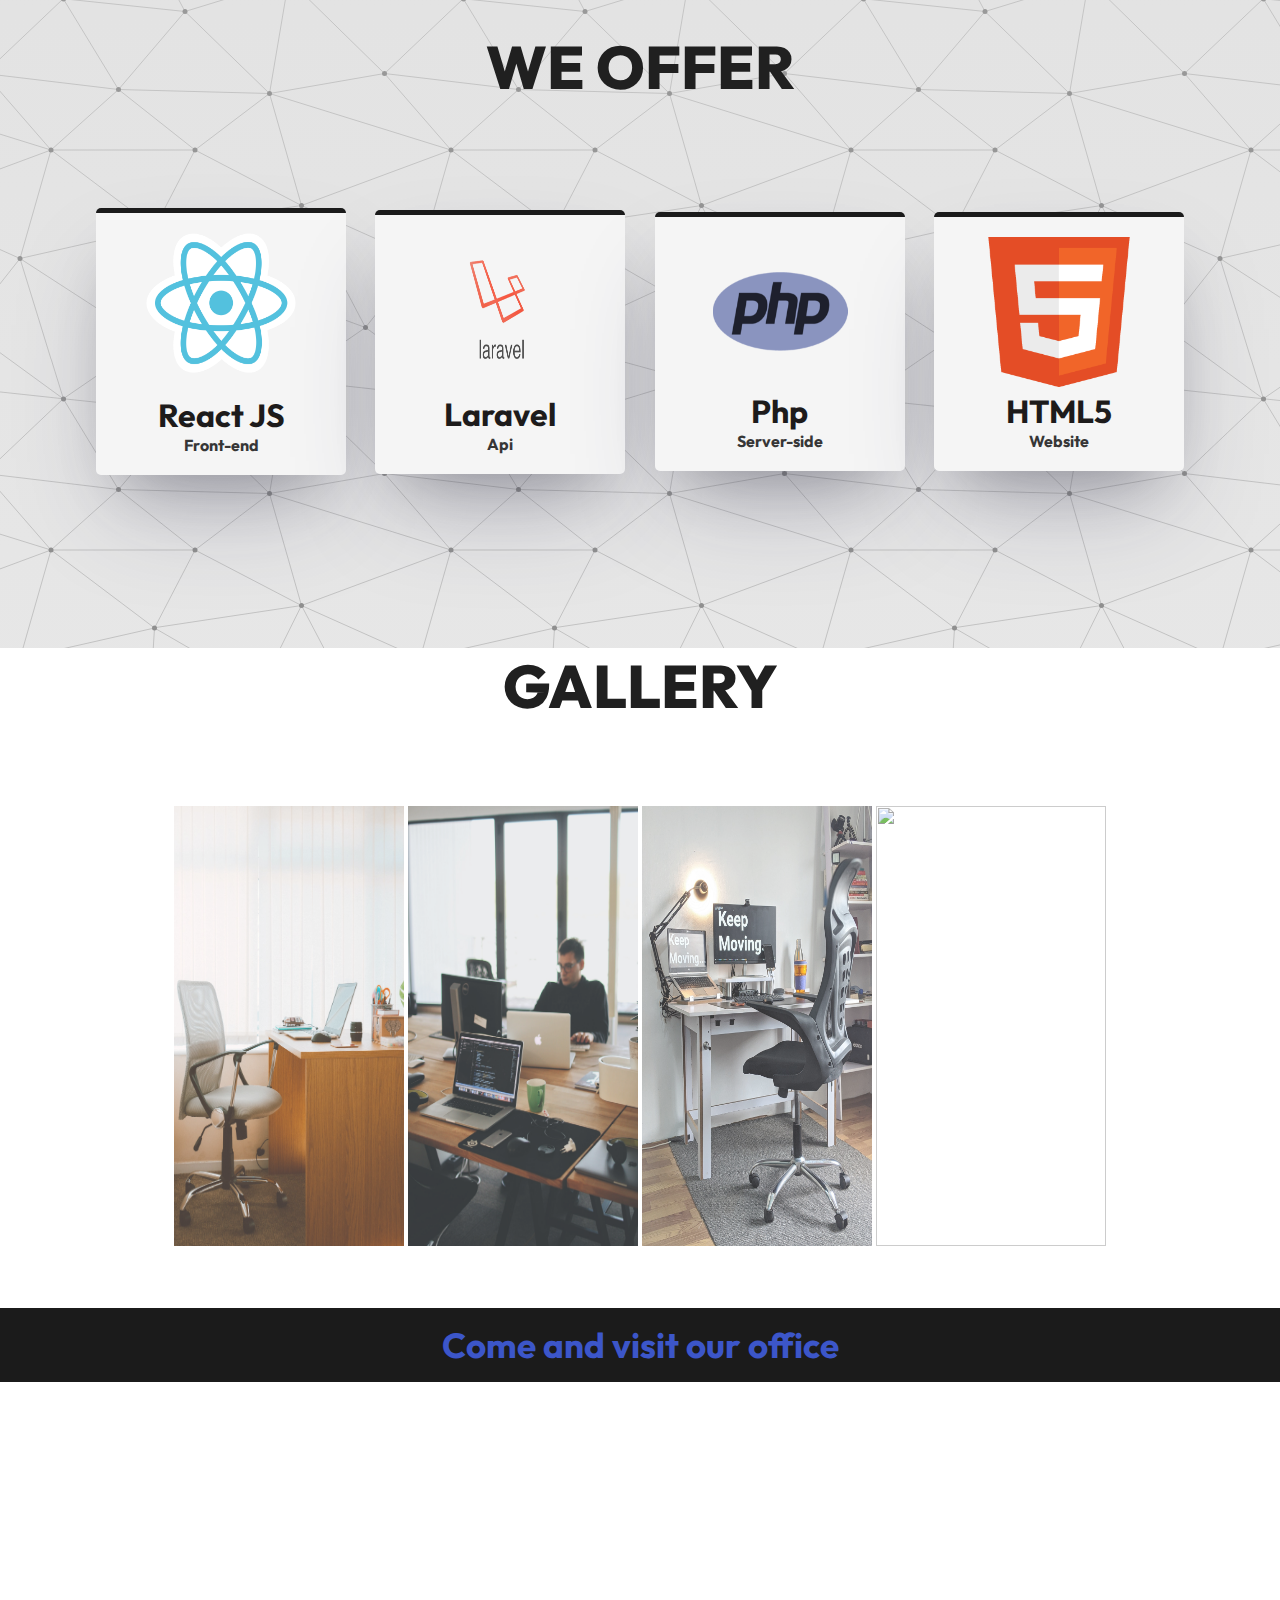
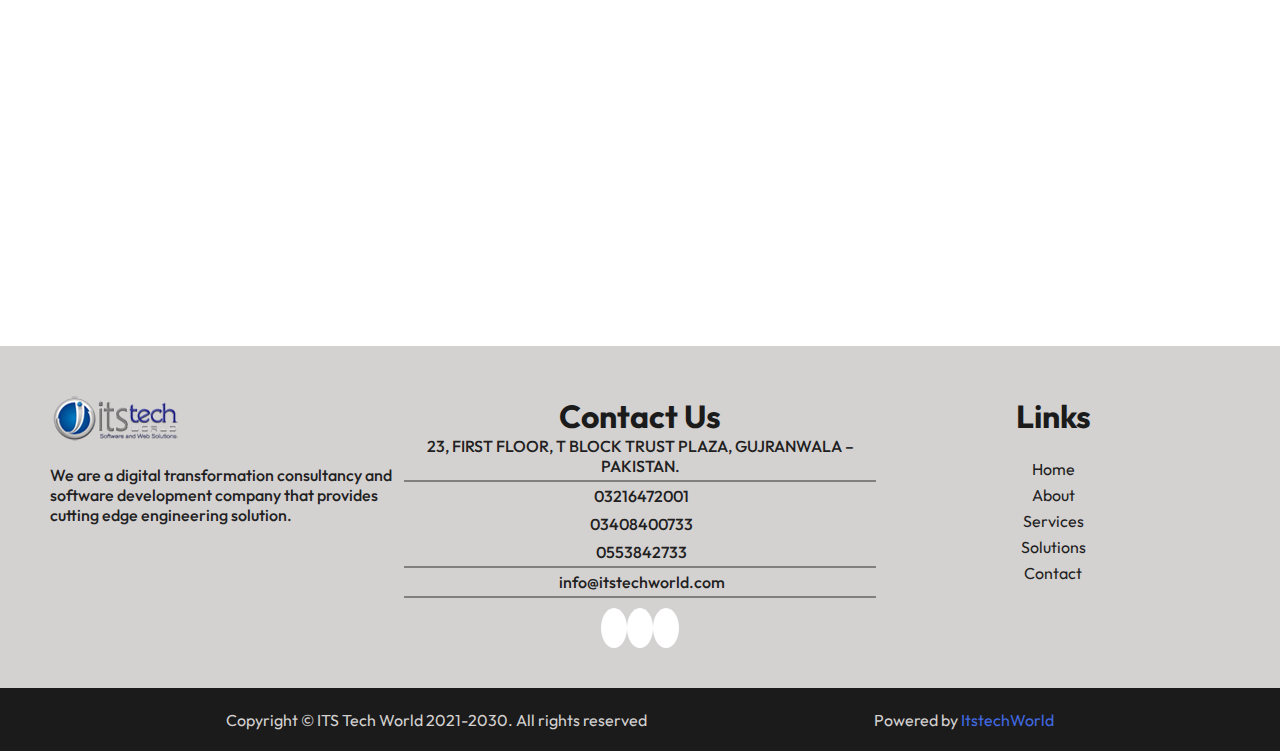
==== commit c01e1568: "dffgfggff" ====
--- a/index.html
+++ b/index.html
@@ -82,7 +82,7 @@
           for world-class brands.
         </p>
       </div>
-      <div class="companylogos">
+      <!-- <div class="companylogos">
         <img src="./img/logo4web-2.png" class="logo" />
         <img src="./img/Acwc logo.jpg" class="logo" />
         <img src="./img/1rachna-mono-1-min.png" class="logo" />
@@ -93,7 +93,7 @@
         <img src="./img/shaukat-removebg-preview-min.png" class="logo" />
         <img src="./img/logo-master-min.png" class="logo"  />
         <img src="./img/download1.jpg" class="logo"  />
-      </div>
+      </div> -->
     </section>
     <section class="ouraimsection">
       <h1 class="aimheading">Our Aim</h1>
--- a/styles.css
+++ b/styles.css
@@ -11,7 +11,7 @@
     font-family: 'Outfit', sans-serif;
 }
 .herosection{
-    background: linear-gradient(rgba(14, 14, 14, 0.7),rgba(17, 17, 17, 0.8)),  url(./img/backwebsite.gif);
+    background: linear-gradient(rgba(24, 23, 23, 0.39),rgba(22, 21, 21, 0.521)),  url(./img/backwebsite.gif);
     height: 90vh;
     background-repeat: no-repeat;
 }
@@ -25,6 +25,7 @@
     position: fixed;
     z-index: 1000;
     transition: 0.6s;
+    background-color: rgb(29, 29, 29);
 }
 .navbar:hover{
     /* background-color: white; */
@@ -140,11 +141,11 @@
 } */
 .whatwedo{
     /* background:rgb(228, 227, 227); */
-    background:linear-gradient(rgba(238, 232, 232, 0.52   ),rgba(228,228,228,0.6)), url(./img/WE\ ARE.png);
+    background:linear-gradient(rgba(238, 232, 232, 0.5),rgba(228,228,228,0.6)), url(./img/WE\ ARE.png);
     background-size: cover;
     padding: 90px 70px;
     height: 100%;
-}js 
+}
 .wedohead{
     text-align: center;
     font-size: 70px;
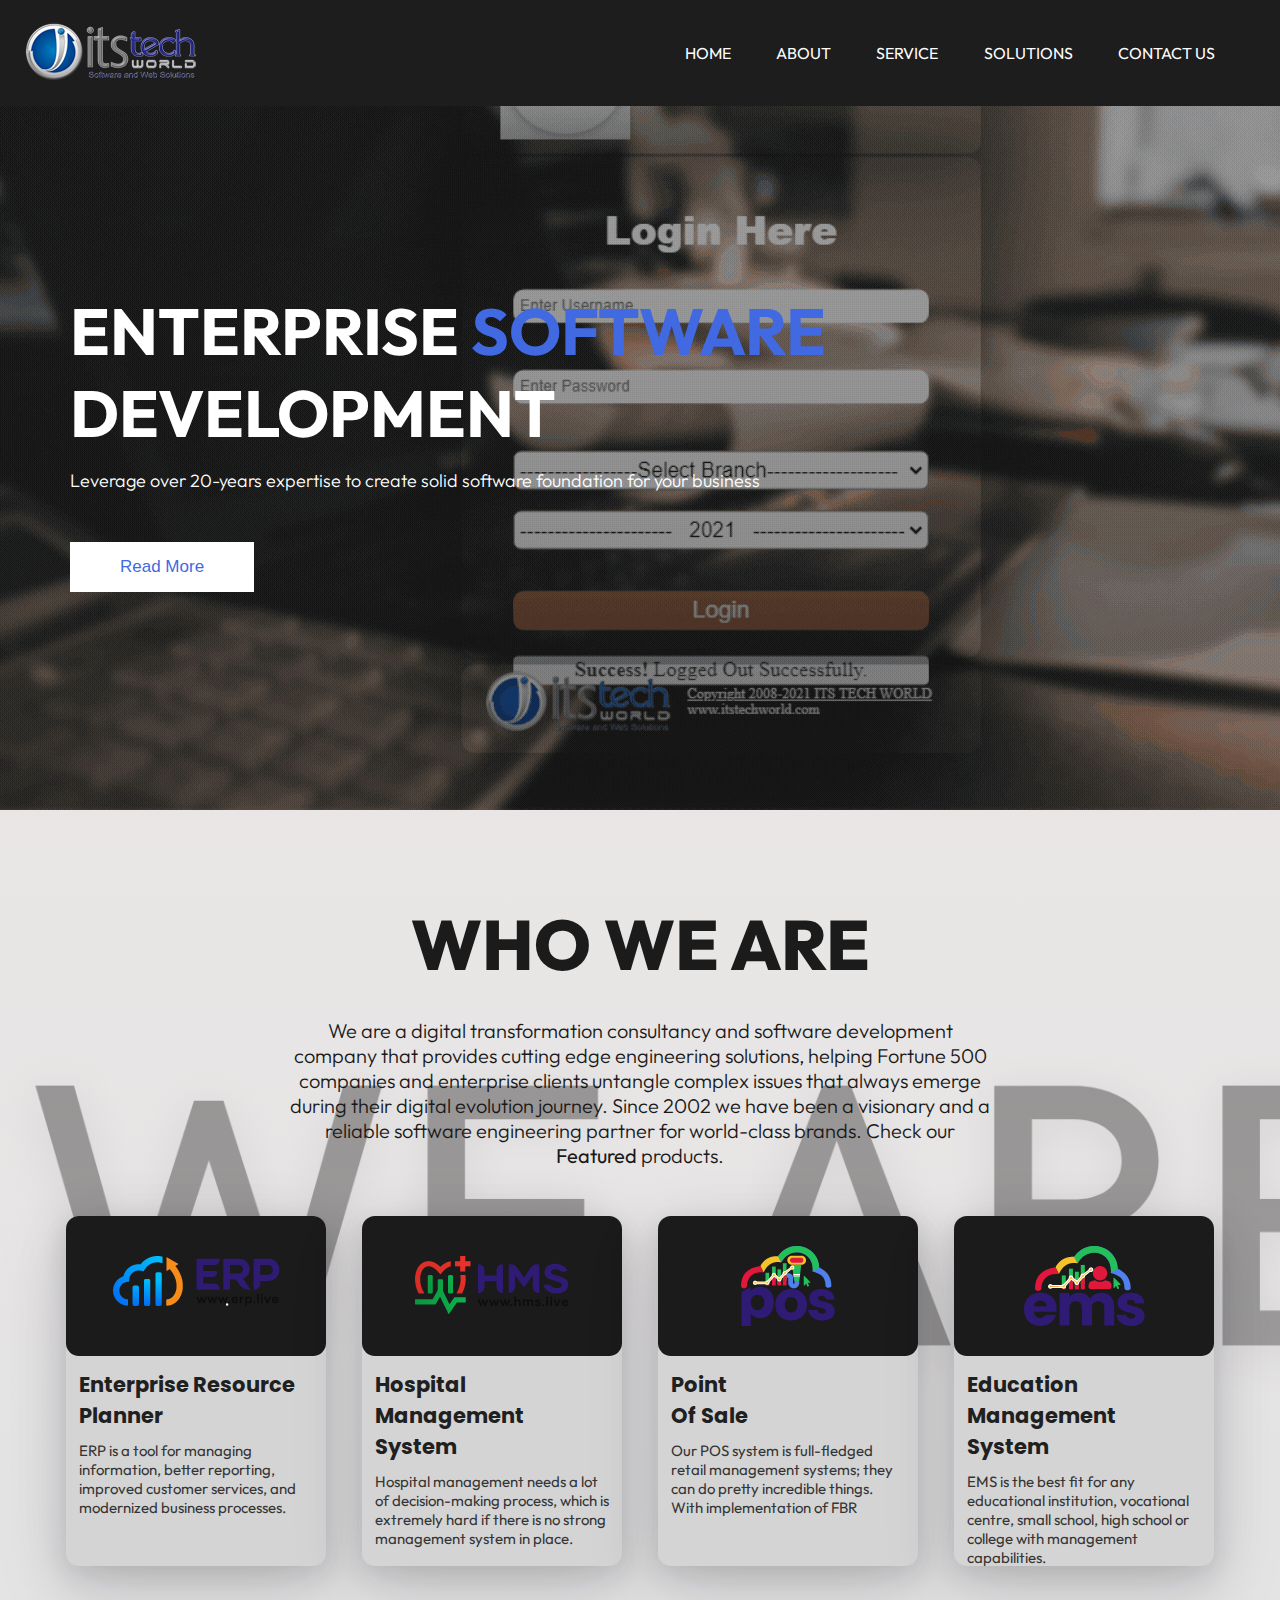
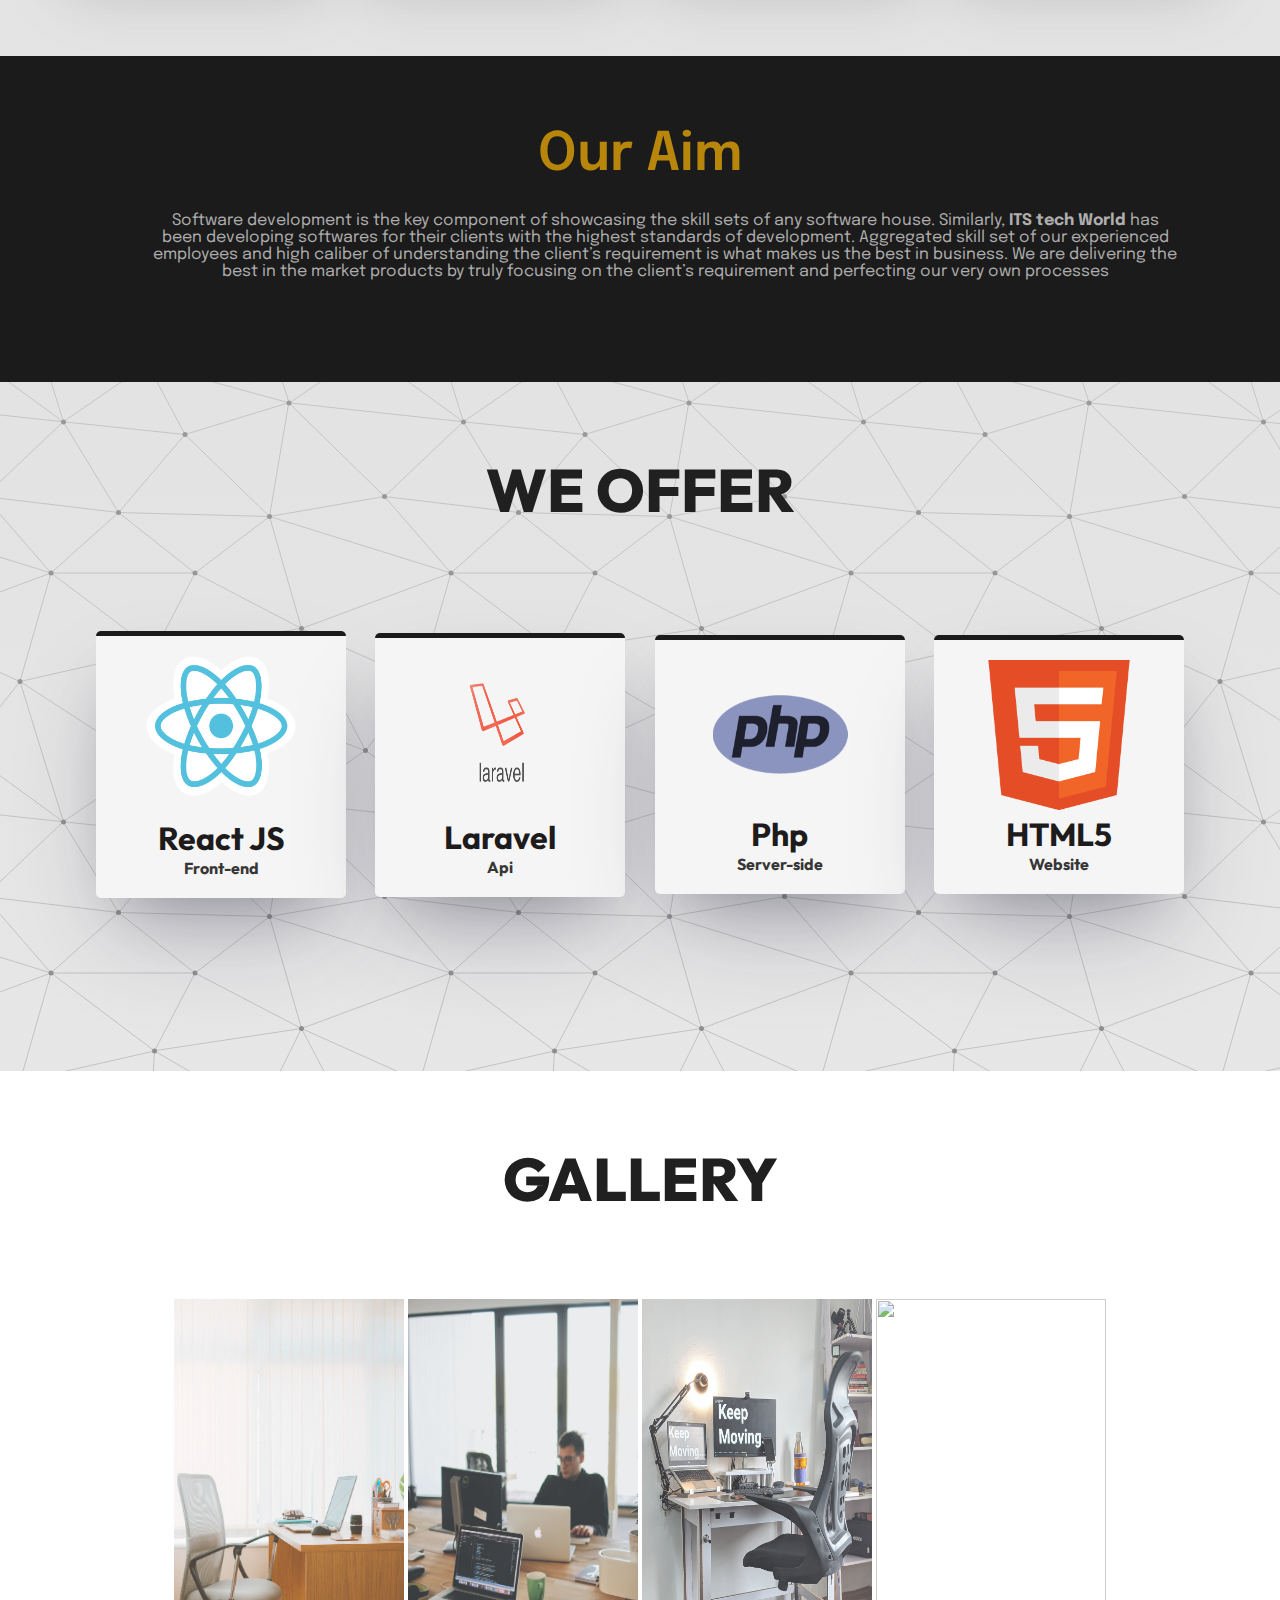
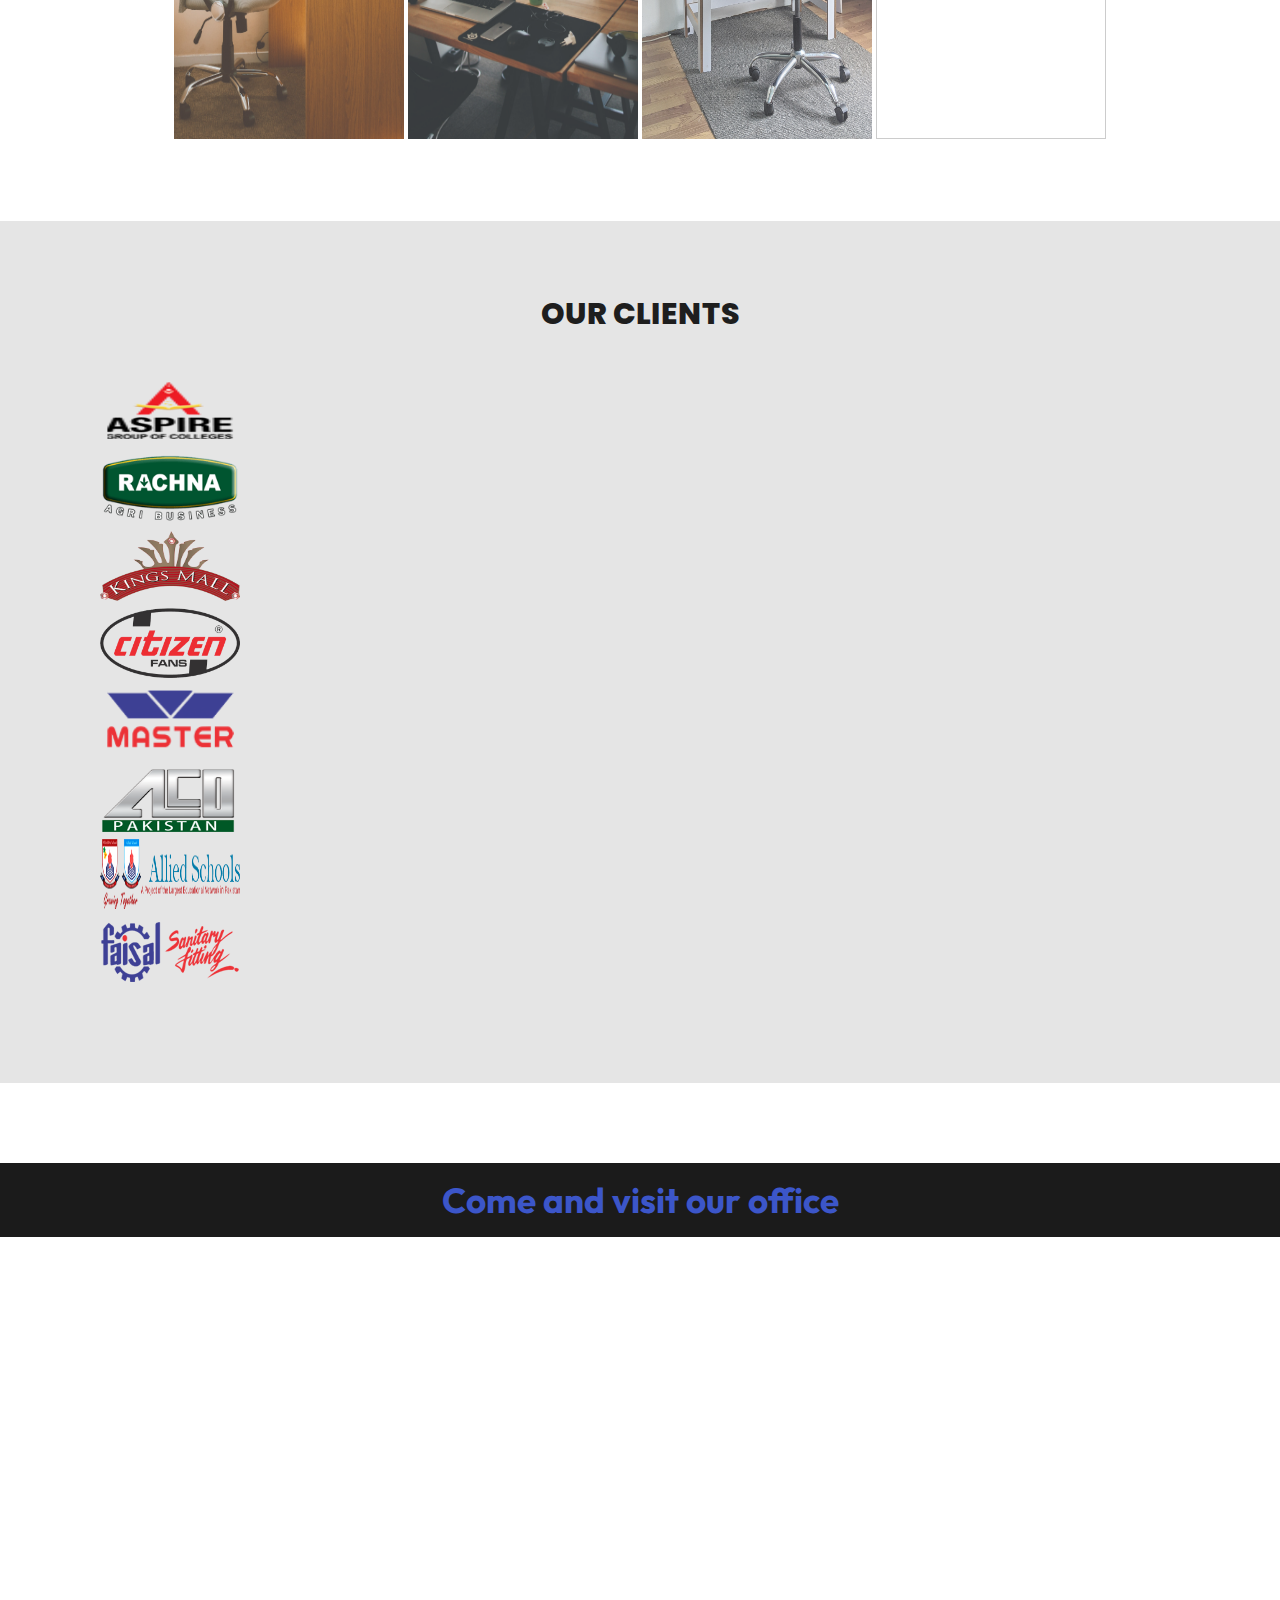
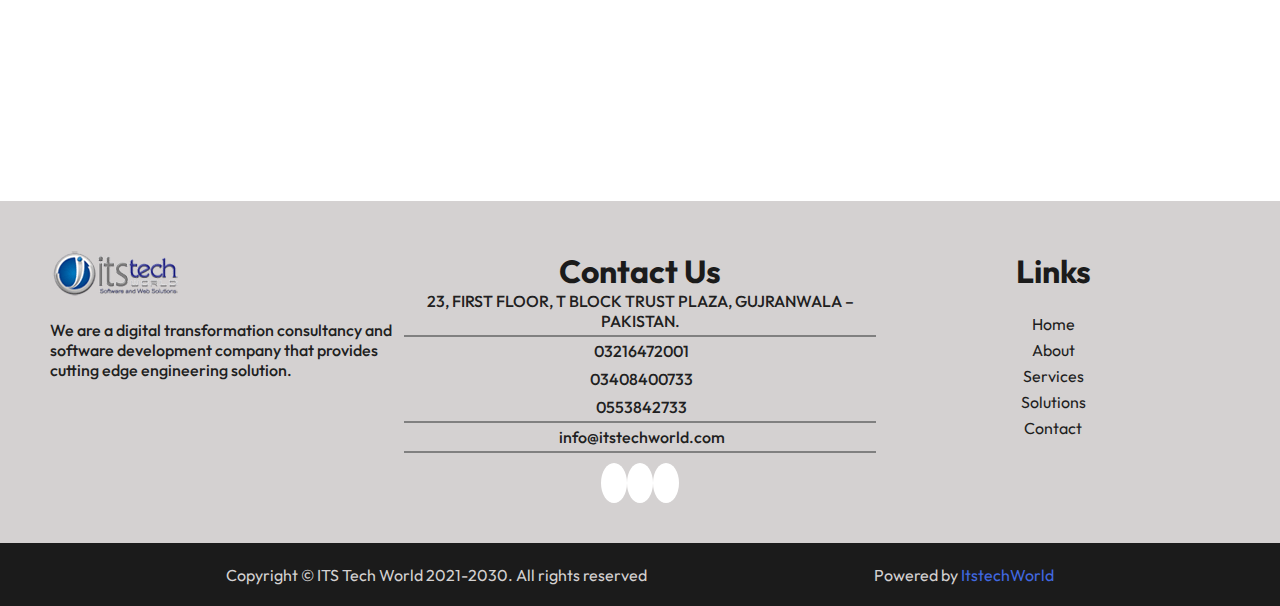
==== commit 5c2979e6: "hhdddfuih" ====
--- a/index.html
+++ b/index.html
@@ -6,10 +6,6 @@
     <meta name="viewport" content="width=device-width, initial-scale=1.0" />
     <link rel="stylesheet" href="./styles.css" />
     <link rel="icon" type="image/x-icon" href="./img/itslogo-min (1).png">
-    <link
-    rel="stylesheet"
-    href="https://cdnjs.cloudflare.com/ajax/libs/animate.css/4.1.1/animate.min.css"
-  />
     <link
       href="https://fonts.googleapis.com/css2?family=Outfit:wght@100;200;300;400;500;600;700;800;900&display=swap"
       rel="stylesheet"
@@ -22,6 +18,9 @@
       integrity="sha384-AYmEC3Yw5cVb3ZcuHtOA93w35dYTsvhLPVnYs9eStHfGJvOvKxVfELGroGkvsg+p"
       crossorigin="anonymous"
     />
+    <!-- <link rel="stylesheet" href="https://maxcdn.bootstrapcdn.com/bootstrap/4.0.0/css/bootstrap.min.css" > -->
+    <script src="https://ajax.googleapis.com/ajax/libs/jquery/3.4.1/jquery.min.js"></script>
+    <script src="https://cdnjs.cloudflare.com/ajax/libs/slick-carousel/1.9.0/slick.min.js"></script>
     <title>Itstechworld - Software and Web Solutions</title>
   </head>
   <body>
@@ -79,8 +78,50 @@
           Fortune 500 companies and enterprise clients untangle complex issues
           that always emerge during their digital evolution journey. Since 2002
           we have been a visionary and a reliable software engineering partner
-          for world-class brands.
+          for world-class brands. Check our <strong>Featured</strong> products.
         </p>
+      </div>
+      <div class="featuredprods">
+        <div class="prod1">
+            <div class="prodimage">
+                <img src="./img/download2.png" alt="erp">
+            </div>
+            <div class="proddescrip">
+                 <h1 class="productheading">Enterprise Resource Planner</h1>
+                 <p class="productpara">ERP is a tool for managing information, better reporting, 
+                   improved customer services, and modernized business processes.</p>
+            </div>
+        </div>
+        <div class="prod1">
+          <div class="prodimage">
+              <img src="./img/download3.png" alt="hms">
+          </div>
+          <div class="proddescrip">
+               <h1 class="productheading">Hospital Management System</h1>
+               <p class="productpara">Hospital management needs a lot of decision-making process, which is 
+                 extremely hard if there is no strong management system in place.</p>
+          </div>
+      </div>
+      <div class="prod1">
+        <div class="prodimage1">
+            <img src="./img/download4.png" alt="pos">
+        </div>
+        <div class="proddescrip">
+             <h1 class="productheading">Point <br> Of Sale</h1>
+             <p class="productpara">Our POS system is full-fledged retail management systems; they can do 
+               pretty incredible things. With implementation of FBR</p>
+        </div>
+    </div>
+    <div class="prod1">
+      <div class="prodimage1">
+          <img src="./img/download6.png" alt="ems">
+      </div>
+      <div class="proddescrip">
+           <h1 class="productheading">Education Management System</h1>
+           <p class="productpara">EMS is the best fit for any educational institution, vocational centre, 
+             small school, high school or college with management capabilities.</p>
+      </div>
+  </div>
       </div>
       <!-- <div class="companylogos">
         <img src="./img/logo4web-2.png" class="logo" />
@@ -143,13 +184,28 @@
         </div>
       </div>
     </section>
-      <h1 class="offerhead">Gallery</h1>
+      <h1 class="offerheadgallery">Gallery</h1>
       <div class="officeimg">
         <img src="./img/pexels-lisa-1957477.jpg" class="officegallery" />
         <img src="./img/pexels-djordje-petrovic-2102416.jpg" class="officegallery" />
         <img src="./img/pexels-oladimeji-ajegbile-4930018.jpg" class="officegallery" />
         <img src="./img/pexels-theo-3414792.jpg" class="officegallery" />
       </div>
+      <section class="clientysection">
+        <div class="container">
+             <h2 class="text-center font-weight-bold clientshead">Our Clients</h2>
+             <section style="margin: 20px 50px;" class="customer-logos slider">
+                 <div ><img src="./img/Acwc logo.jpg" alt="logo" class="logo"></div>
+                 <div ><img src="./img/1rachna-mono-1-min.png" alt="logo" class="logo"></div>
+                 <div ><img src="./img/1Logo-Kings-Mall_t-min.png" alt="logo" class="logo"></div>
+                 <div ><img src="./img/cfg fan-min.png" alt="logo" class="logo"></div>
+                 <div ><img src="./img/logo-master-min.png" alt="logo" class="logo"></div>
+                 <div ><img src="./img/logo4web-2.png" alt="logo" class="logo"></div>
+                 <div ><img src="./img/logo_allied-1-min.png" alt="logo" class="logo"></div>
+                 <div ><img src="./img/official-logoo-min.png" alt="logo" class="logo"></div>
+             </section>
+         </div>
+     </section>
     <h1
       class="maphead"
     >
@@ -275,6 +331,28 @@
       function closeNav() {
         document.getElementById("myNav").style.width = "0%";
       }
+      $(document).ready(function(){
+        $('.customer-logos').slick({
+            slidesToShow: 5,
+            slidesToScroll: 1,
+            autoplay: true,
+            autoplaySpeed: 2000,
+            arrows: false,
+            dots: false,
+            pauseOnHover:false,
+            responsive: [{
+                breakpoint: 768,
+                setting: {
+                    slidesToShow:3
+                }
+            }, {
+                breakpoint: 520,
+                setting: {
+                    slidesToShow: 2
+                }
+            }]
+        });
+    });
       // var loader = document.getElementById("preloader");
       // window.addEventListener("load", function () {
       //   loader.style.display = "none";
--- a/styles.css
+++ b/styles.css
@@ -1,3 +1,4 @@
+@import url('https://fonts.googleapis.com/css2?family=Poppins&display=swap');
 *{
     margin: 0;
     padding: 0;
@@ -63,9 +64,9 @@
     opacity: 0.7;
 }
 .tophead{
-    font-size: 55px;
+    font-size: 65px;
     text-transform: uppercase;
-    font-weight: 900;
+    font-weight: 700;
 }
 .subhead{
     font-size: 18px;
@@ -105,45 +106,11 @@
     border-left: 4px solid white;
     transition: 0.3s;
 }
-/* .border{
-    width: 0px;
-    text-align: center;
-    justify-content: center;
-    align-items: center;
-    margin-top: 150px;
-    animation: imgborder 20s infinite linear;
-}
-@keyframes imgborder {
-    0%{
-        width: 100px;
-        border: 4px solid rgb(60, 86, 201);
-    }
-    20%{
-        width: 200px;
-        border: 4px solid rgb(0, 0, 0);
-    }
-    40%{
-        width: 300px;
-        border: 4px solid rgb(60, 86, 201);
-    }
-    60%{
-        width: 400px;
-        border: 4px solid rgb(0, 0, 0);
-    }
-    80%{
-        width: 500px;
-        border: 4px solid rgb(60, 86, 201);
-    }
-    100%{
-        width: 600px;
-        border: 4px solid rgb(0, 0, 0);
-    }
-} */
 .whatwedo{
     /* background:rgb(228, 227, 227); */
     background:linear-gradient(rgba(238, 232, 232, 0.5),rgba(228,228,228,0.6)), url(./img/WE\ ARE.png);
     background-size: cover;
-    padding: 90px 70px;
+    padding: 90px 30px;
     height: 100%;
 }
 .wedohead{
@@ -169,14 +136,67 @@
     text-align: center;
     font-weight: 300;
 }
+.featuredprods{
+    width: 100%;
+    margin-top: 48px;
+    justify-content: space-evenly;
+    display: flex;
+    align-items: center;
+}
+.prod1{
+    width: 260px;
+    height: 350px;
+    background-color: rgb(212, 212, 212);
+    /* border: 1px solid rgb(182, 182, 182); */
+    /* box-shadow: rgba(99, 99, 99, 0.2) 0px 2px 8px 0px; */
+    box-shadow: rgba(17, 17, 26, 0.1) 0px 8px 24px, rgba(17, 17, 26, 0.1) 0px 16px 56px, rgba(17, 17, 26, 0.1) 0px 24px 80px;
+    border-radius: 13px;
+    transition: 0.7s;
+}
+.prod1:hover{
+    transform: translateY(-10px);
+    transition: 0.5s;
+}
+.prodimage1{
+    padding-top: 30px;
+    border-radius: 13px;
+    align-items: center;
+    text-align: center;
+    justify-content: space-evenly;
+    height: 40%;
+    background-color: rgb(27, 27, 27);
+}
+.prodimage{
+    padding-top: 40px;
+    border-radius: 13px;
+    align-items: center;
+    text-align: center;
+    justify-content: space-evenly;
+    height: 40%;
+    background-color: rgb(27, 27, 27);
+}
+.proddescrip{
+    height: 60%;
+    padding: 13px;
+    text-align: left;
+}
+.productheading{
+    font-size: 21px;
+    font-family: 'Poppins', sans-serif !important;
+    color: rgb(32, 32, 32);
+}
+.productpara{
+    font-size: 15px;
+    color: rgb(53, 53, 53);
+    padding-top: 10px;
+}
 .companylogos{
     text-align: center;
     margin-top: 80px;
 }
 .logo{
-    height: 100px;
-    width: 200px;
-    padding: 15px;
+    height: 70px;
+    width: 140px;
 }
 .ouraimsection{
     font-family: 'Epilogue', sans-serif;
@@ -244,7 +264,7 @@
     background-color: rgb(207, 204, 204);
     transition: 0.5s;
     box-shadow: none;
-    transform: translateY(15px);
+    transform: translateY(-10px);
 }
 .react-logo{
     height: 140px;
@@ -302,6 +322,14 @@
     right: 45px;
     font-size: 60px;
   }
+  .offerheadgallery{
+    text-align: center;
+    font-size: 60px;
+    font-weight: 800;
+    color: rgb(32, 32, 32);
+    text-transform: uppercase;
+    margin-top: 70px;
+  }
   .gallerysec{
       height: 100vh;
       justify-content: center;
@@ -314,7 +342,7 @@
       align-items: center;
       justify-content: center;
       text-align: center;
-      margin-bottom: 60px;
+      margin-bottom: 80px;
   }
   .officegallery{
       width: 230px;
@@ -325,6 +353,63 @@
     .officegallery:hover{
         opacity: 1;
         color: black;
+    }
+    .clientysection{
+        height: 100%;
+        background: #e0e0e0d3;
+        font-family: 'Poppins', sans-serif !important;
+        margin-bottom: 80px;
+        margin-top: 70px;
+    }
+    .container{
+        padding: 70px 50px;
+    }
+    .clientshead{
+        text-transform: uppercase;
+        text-align: center;
+        padding-bottom: 20px;
+        font-size: 30px;
+        color: rgb(30, 30, 30);
+        font-weight: 800;
+    }
+    .slick-slide{
+        margin: 0 20px;
+    }
+    .slick-slide img{
+        width: 100%;
+    }
+    .slick-slider{
+        position: relative;
+        display: block;
+        box-sizing: border-box;
+    }
+    .slick-list{
+        position: relative;
+        display: block;
+        overflow: hidden;
+        margin: 0;
+        padding: 0;
+    }
+    .slick-track{
+        position: relative;
+        top: 0;
+        left: 0;
+        display: block
+    }
+    .slick-slide{
+        display: none;
+        float: left;
+        height: 100%;
+        min-height: 1px;
+    }
+    .slick-slide img{
+        display: block;
+    }
+    .slick-initialized .slick-slide{
+        display: block;
+    }
+    .copy{
+        padding-top: 250px;
     }
     .maphead
     {
@@ -504,6 +589,7 @@
     }
     .react{
         width: 300px;
+        margin-top: 17px;
     }
     .mainheading{
         padding-left: 20px;
@@ -527,6 +613,7 @@
     }
     .officegallery{
         width: 100%;
+        height: auto;
     }
     .hammenu{
         display: block;
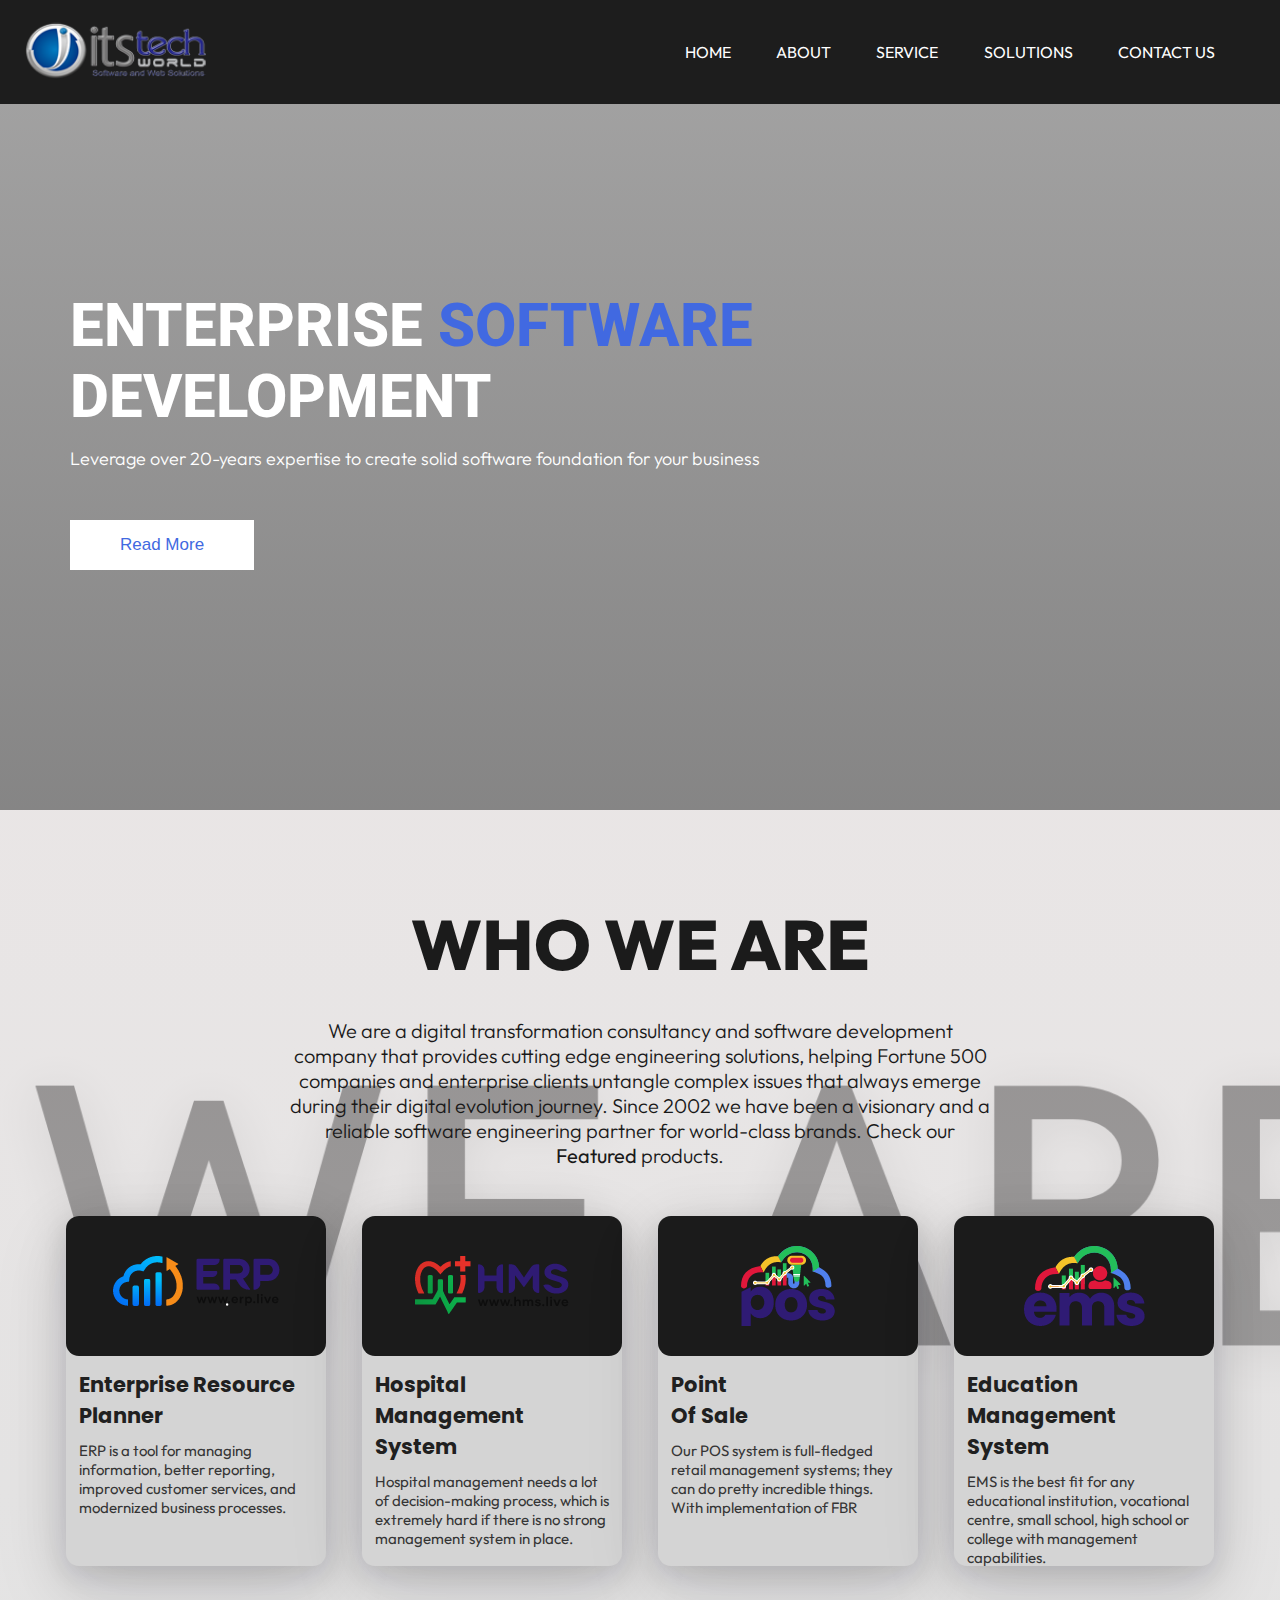
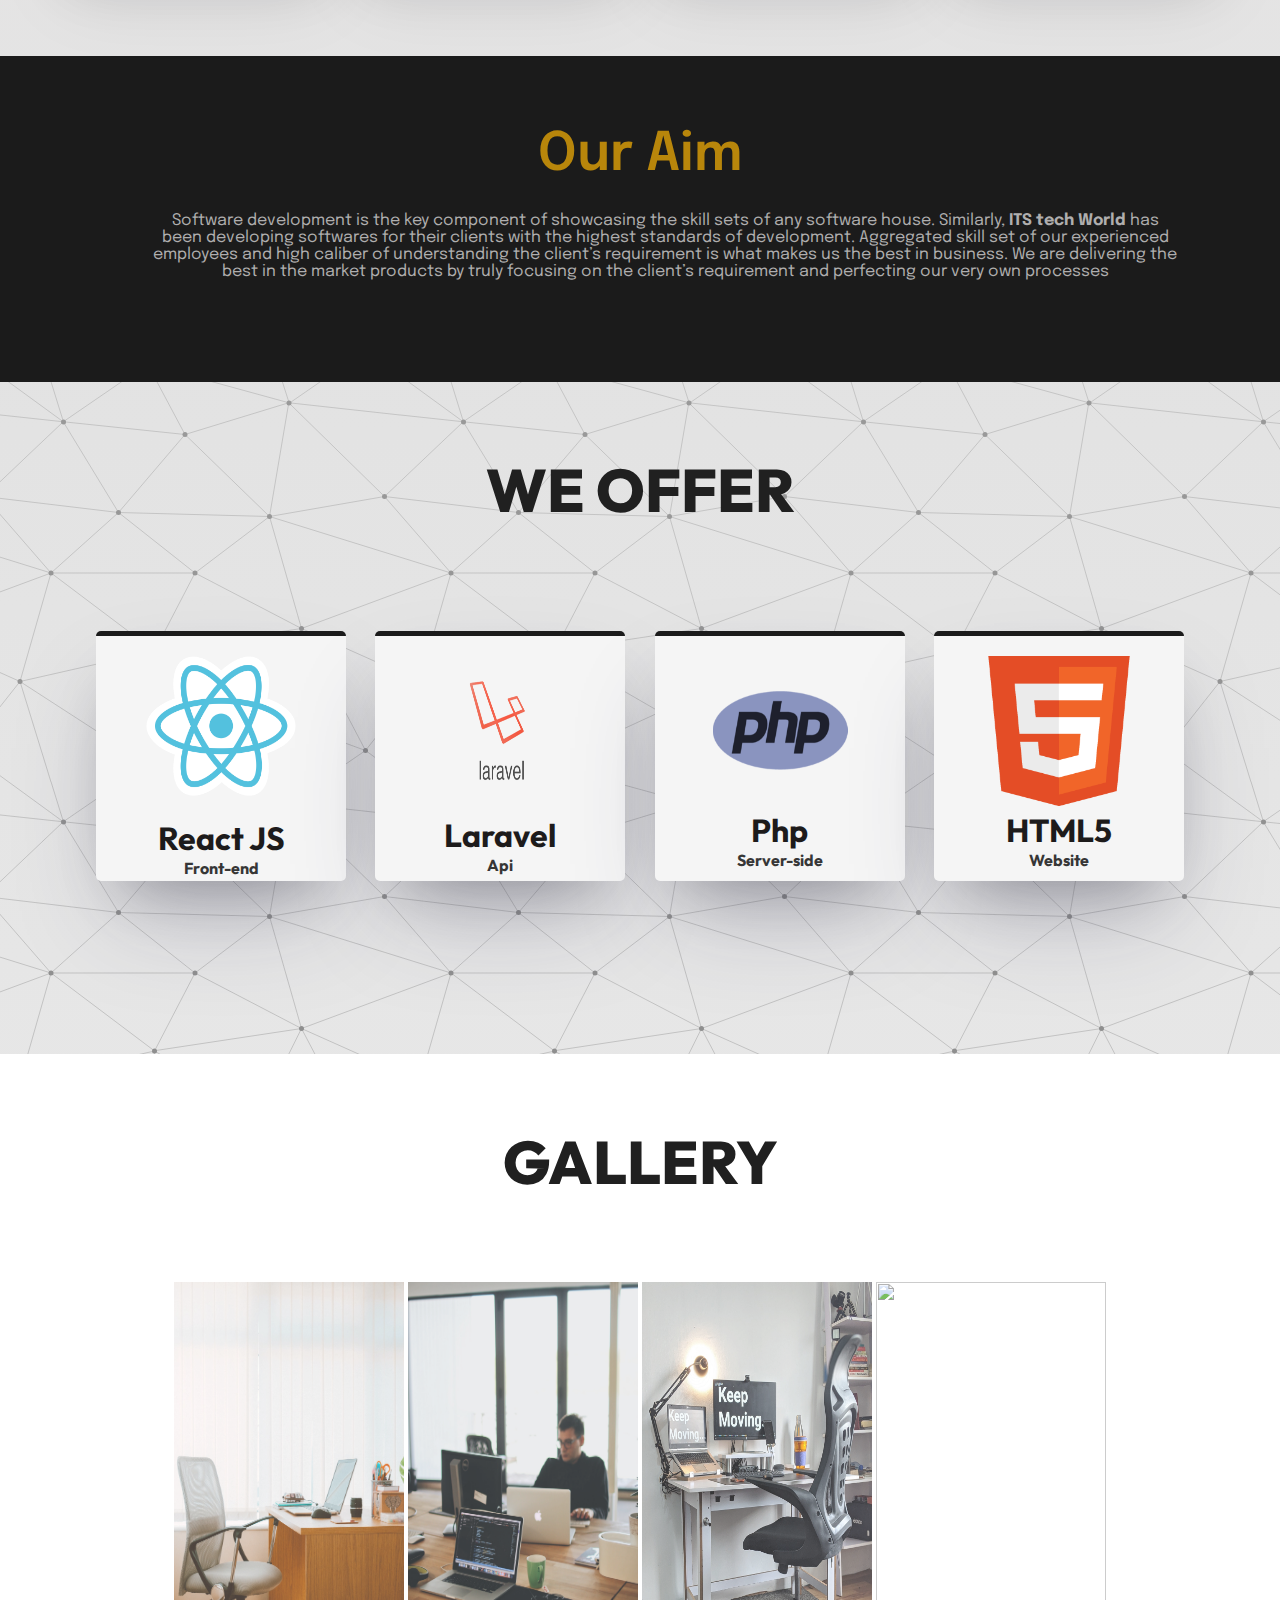
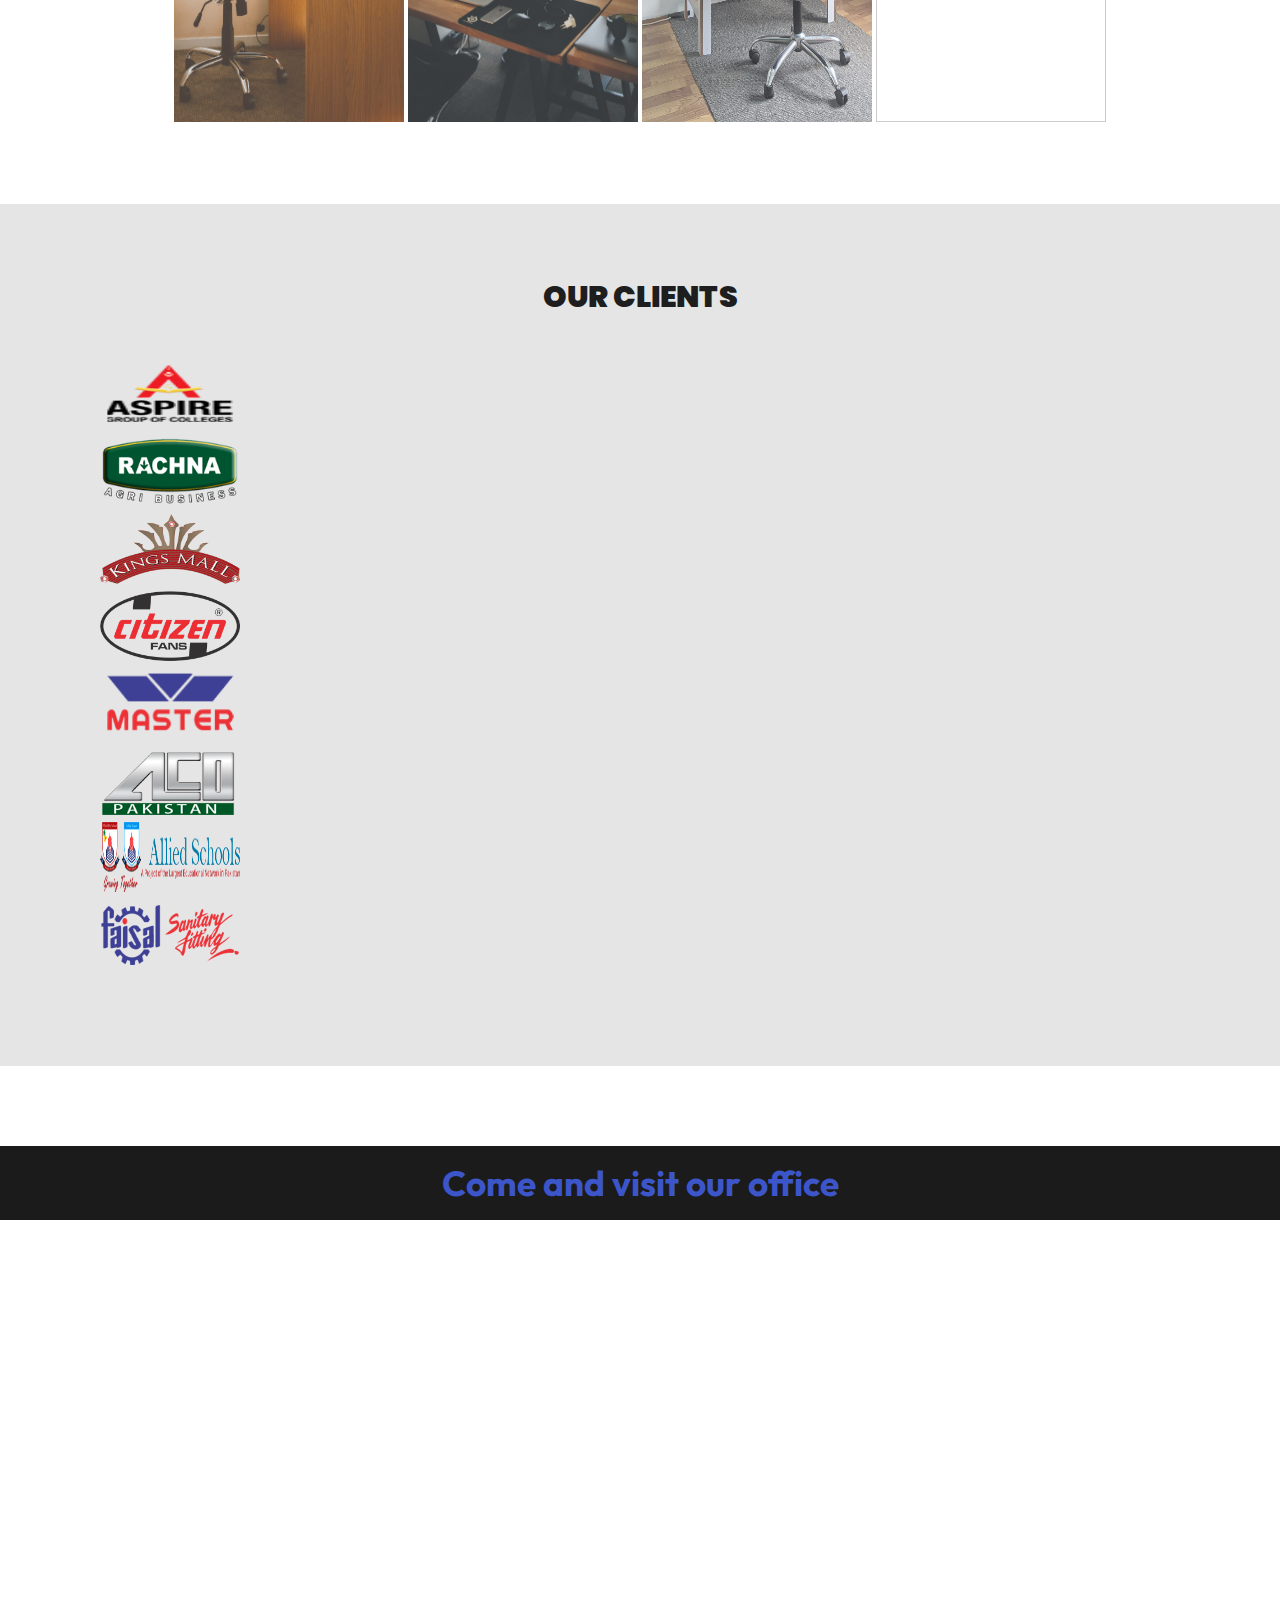
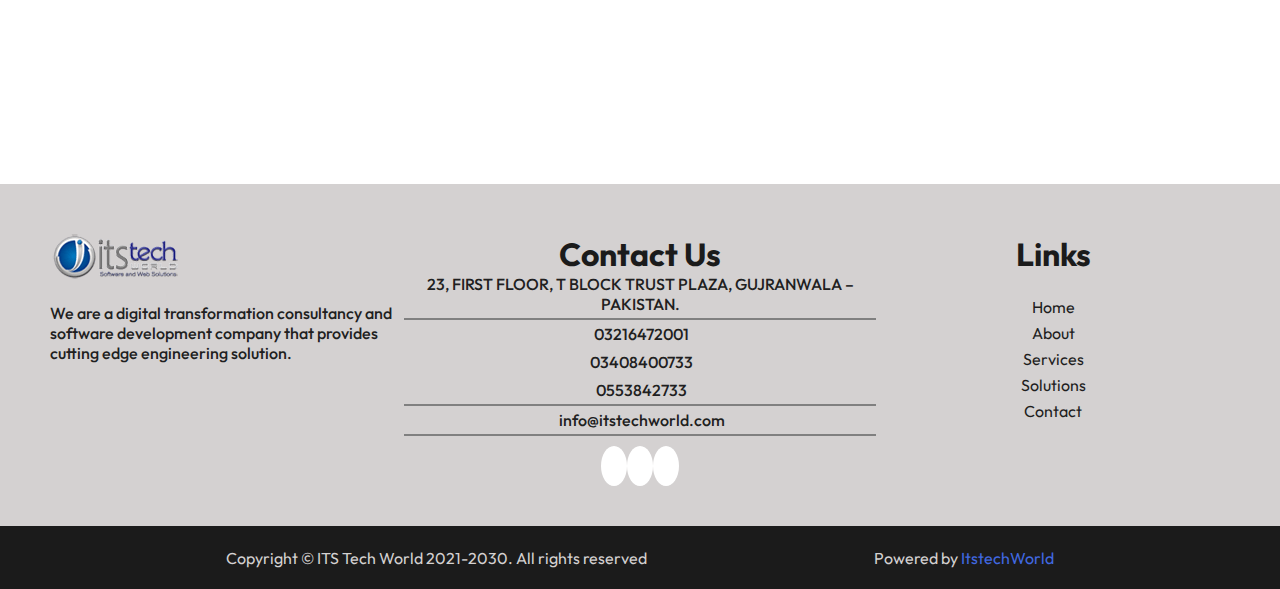
==== commit 7437dc2b: "dffffdfd" ====
--- a/index.html
+++ b/index.html
@@ -22,17 +22,31 @@
     <script src="https://ajax.googleapis.com/ajax/libs/jquery/3.4.1/jquery.min.js"></script>
     <script src="https://cdnjs.cloudflare.com/ajax/libs/slick-carousel/1.9.0/slick.min.js"></script>
     <title>Itstechworld - Software and Web Solutions</title>
+    <!--Start of Tawk.to Script-->
+    <script type="text/javascript">
+      var Tawk_API=Tawk_API||{}, Tawk_LoadStart=new Date();
+      (function(){
+      var s1=document.createElement("script"),s0=document.getElementsByTagName("script")[0];
+      s1.async=true;
+      s1.src='https://embed.tawk.to/61f50f409bd1f31184d9eef4/1fqik75pi';
+      s1.charset='UTF-8';
+      s1.setAttribute('crossorigin','*');
+      s0.parentNode.insertBefore(s1,s0);
+  })();
+  </script>
+  <!--End of Tawk.to Script-->
   </head>
   <body>
-    <!-- <div id="preloader"></div> -->
+    <div id="preloader"></div>
     <audio autoplay>
       <source src="./img/voicebooking-speech.wav" type="audio/wav" />
     </audio>
     <header class="herosection" id="home">
       <nav class="navbar">
         <a href="./index.html"
-          ><img src="./img/1itslogo6small-final.png" alt="itstechworld"
-        /></a>
+          ><img src="./img/1itslogo6small-final.png" alt="itstechworld" 
+           style="width: 190px;height: 60px;"
+          /></a>
         <div id="myNav" class="overlay">
           <a href="javascript:void(0)" class="closebtn" onclick="closeNav()"
             >&times;</a
@@ -138,8 +152,8 @@
     </section>
     <section class="ouraimsection">
       <h1 class="aimheading">Our Aim</h1>
-      <div style="display: flex;">
-      <h1 style="margin: 25px;"><i class="fas fa-quote-left fa-3x" style="color: rgb(65, 64, 64);"></i></h1>
+      <div class="aimcontainer">
+      <h1 class="aimicon"><i class="fas fa-quote-left fa-3x" style="color: rgb(65, 64, 64);"></i></h1>
       <p class="aimpara">Software development is the key component of showcasing the skill sets of any software house. 
         Similarly, <strong>ITS tech World</strong> has been developing softwares for their clients with the highest standards 
         of development. Aggregated skill set of our experienced employees and high caliber of understanding the 
@@ -320,6 +334,10 @@
     <script src="./particles.js" type="text/javascript"></script>
     <script src="./app.js" type="text/javascript"></script>
     <script type="text/javascript">
+      var loader = document.getElementById("preloader");
+      window.addEventListener("load", function () {
+        loader.style.display = "none";
+      });
       window.addEventListener("scroll", function () {
         var navbar = document.querySelector("nav");
         navbar.classList.toggle("sticky", window.scrollY > 0);
@@ -353,10 +371,6 @@
             }]
         });
     });
-      // var loader = document.getElementById("preloader");
-      // window.addEventListener("load", function () {
-      //   loader.style.display = "none";
-      // });
     </script>
   </body>
 </html>
--- a/styles.css
+++ b/styles.css
@@ -1,4 +1,5 @@
 @import url('https://fonts.googleapis.com/css2?family=Poppins&display=swap');
+@import url('https://fonts.googleapis.com/css2?family=Roboto:ital,wght@0,300;0,400;0,500;0,700;0,900;1,300;1,400;1,500;1,700;1,900&display=swap');@import url('https://fonts.googleapis.com/css2?family=Epilogue:ital,wght@0,300;0,400;0,500;0,600;0,700;0,800;0,900;1,300;1,400;1,500;1,600;1,700;1,800;1,900&display=swap');
 *{
     margin: 0;
     padding: 0;
@@ -12,7 +13,7 @@
     font-family: 'Outfit', sans-serif;
 }
 .herosection{
-    background: linear-gradient(rgba(24, 23, 23, 0.39),rgba(22, 21, 21, 0.521)),  url(./img/backwebsite.gif);
+    background: linear-gradient(rgba(24, 23, 23, 0.39),rgba(22, 21, 21, 0.521)),  url(./img/Untitled\ design.gif);
     height: 90vh;
     background-repeat: no-repeat;
 }
@@ -64,9 +65,10 @@
     opacity: 0.7;
 }
 .tophead{
-    font-size: 65px;
+    font-size: 60px;
     text-transform: uppercase;
-    font-weight: 700;
+    font-weight: 800;
+    font-family: 'Roboto', sans-serif;
 }
 .subhead{
     font-size: 18px;
@@ -207,10 +209,16 @@
     background-color: rgb(27, 27, 27);
     /* background:linear-gradient(rgba(20, 20, 20, 0.6),rgba(14, 14, 14, 0.6)), url(./img/pexels-anthony-shkraba-7144199.jpg); */
 }
+.aimcontainer{
+    display: flex;
+}
 .aimheading{
     font-size: 53px;
     color: darkgoldenrod;
     font-weight: 600;
+}
+.aimicon{
+    margin: 25px;
 }
 .aimpara{
     font-size: 16px;
@@ -230,7 +238,7 @@
     font-weight: 800;
     color: rgb(32, 32, 32);
     text-transform: uppercase;
-}
+} 
 .offersubhead{
     text-align: center;
     padding-top: 50px;
@@ -250,6 +258,7 @@
 }
 .react{
     width: 250px;
+    height: 250px;
     text-align: center;
     padding: 20px;
     background-color: whitesmoke;
@@ -370,7 +379,7 @@
         padding-bottom: 20px;
         font-size: 30px;
         color: rgb(30, 30, 30);
-        font-weight: 800;
+        font-weight: 900;
     }
     .slick-slide{
         margin: 0 20px;
@@ -580,6 +589,25 @@
             width: 120px;
         }
     }
+    .featuredprods{
+        width: 100%;
+        display: flex;
+        flex-direction: column;
+        justify-content: center;
+    }
+    .prod1{
+        margin-top: 14px;
+    }
+    .aimcontainer{
+        display: flex;
+        flex-direction: column;
+    }
+    .aimicon{
+        margin: 14px;
+    }
+    .aimpara{
+        margin: 5px;
+    }
     .technologies{
         flex-direction: column;
         justify-content: center;
@@ -596,7 +624,7 @@
         padding-top: 250px;
     }
     .whatwedo{
-        padding: 0;
+        padding: 50px 20px;
     }
     .tophead{
         font-size: 38px;
@@ -610,10 +638,12 @@
     }
     .officeimg{
         flex-direction: column;
+        display: flex;
+        justify-content: center;
     }
     .officegallery{
-        width: 100%;
-        height: auto;
+        width: 250px;
+        height: 460px;
     }
     .hammenu{
         display: block;
@@ -669,11 +699,7 @@
         margin-bottom: 25px;
     }
     .technologies{
-        justify-content: center;
-        display: flex;
-        flex-direction: column;
-        text-align: center;
-        align-items: center;
+        flex-direction: column;
     }
     .officeimg{
         display: block;
@@ -684,7 +710,7 @@
     } 
 } 
 #preloader{
-    background: white url(./img/loader_seq.gif) no-repeat center center;
+    background: white url(./img/3b4e109d6b621ed5a9249769afbd4dfa.gif) no-repeat center center;
     z-index: 100;
     height: 100vh;
     width: 100%;
